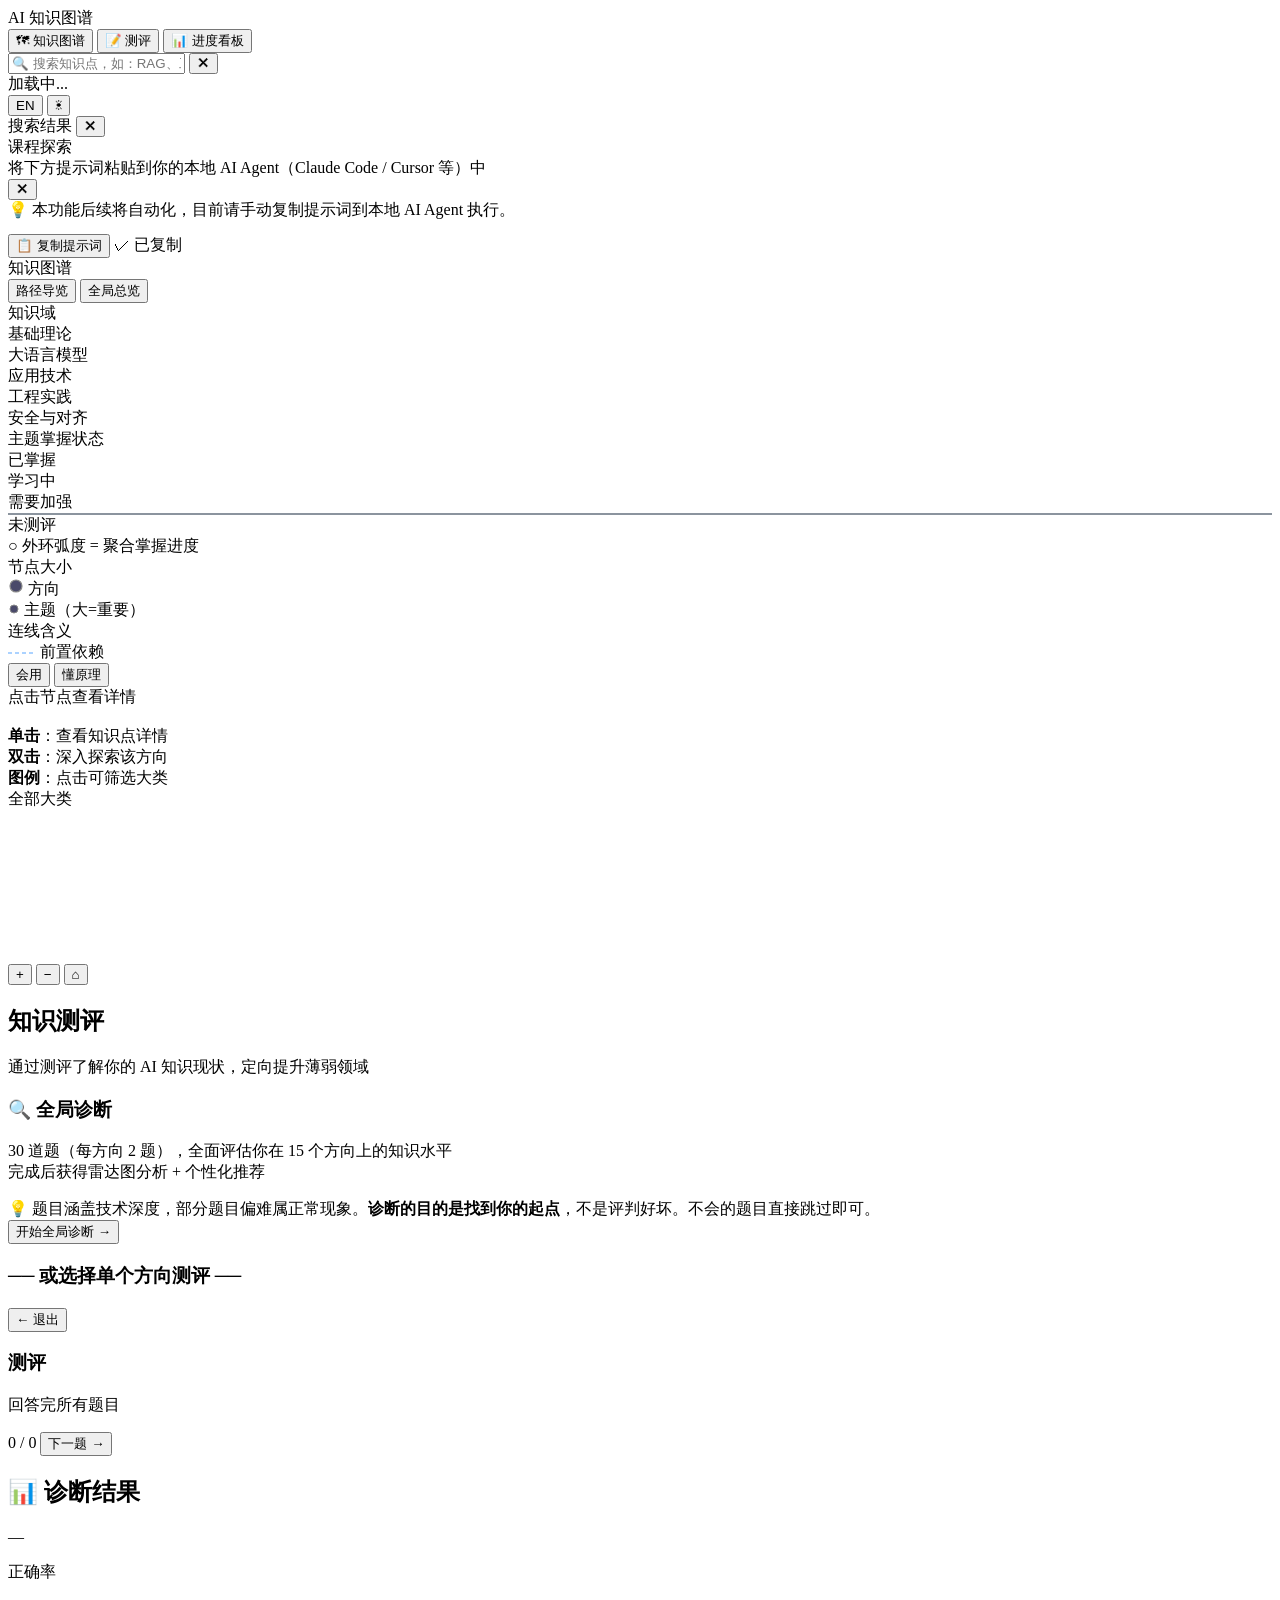
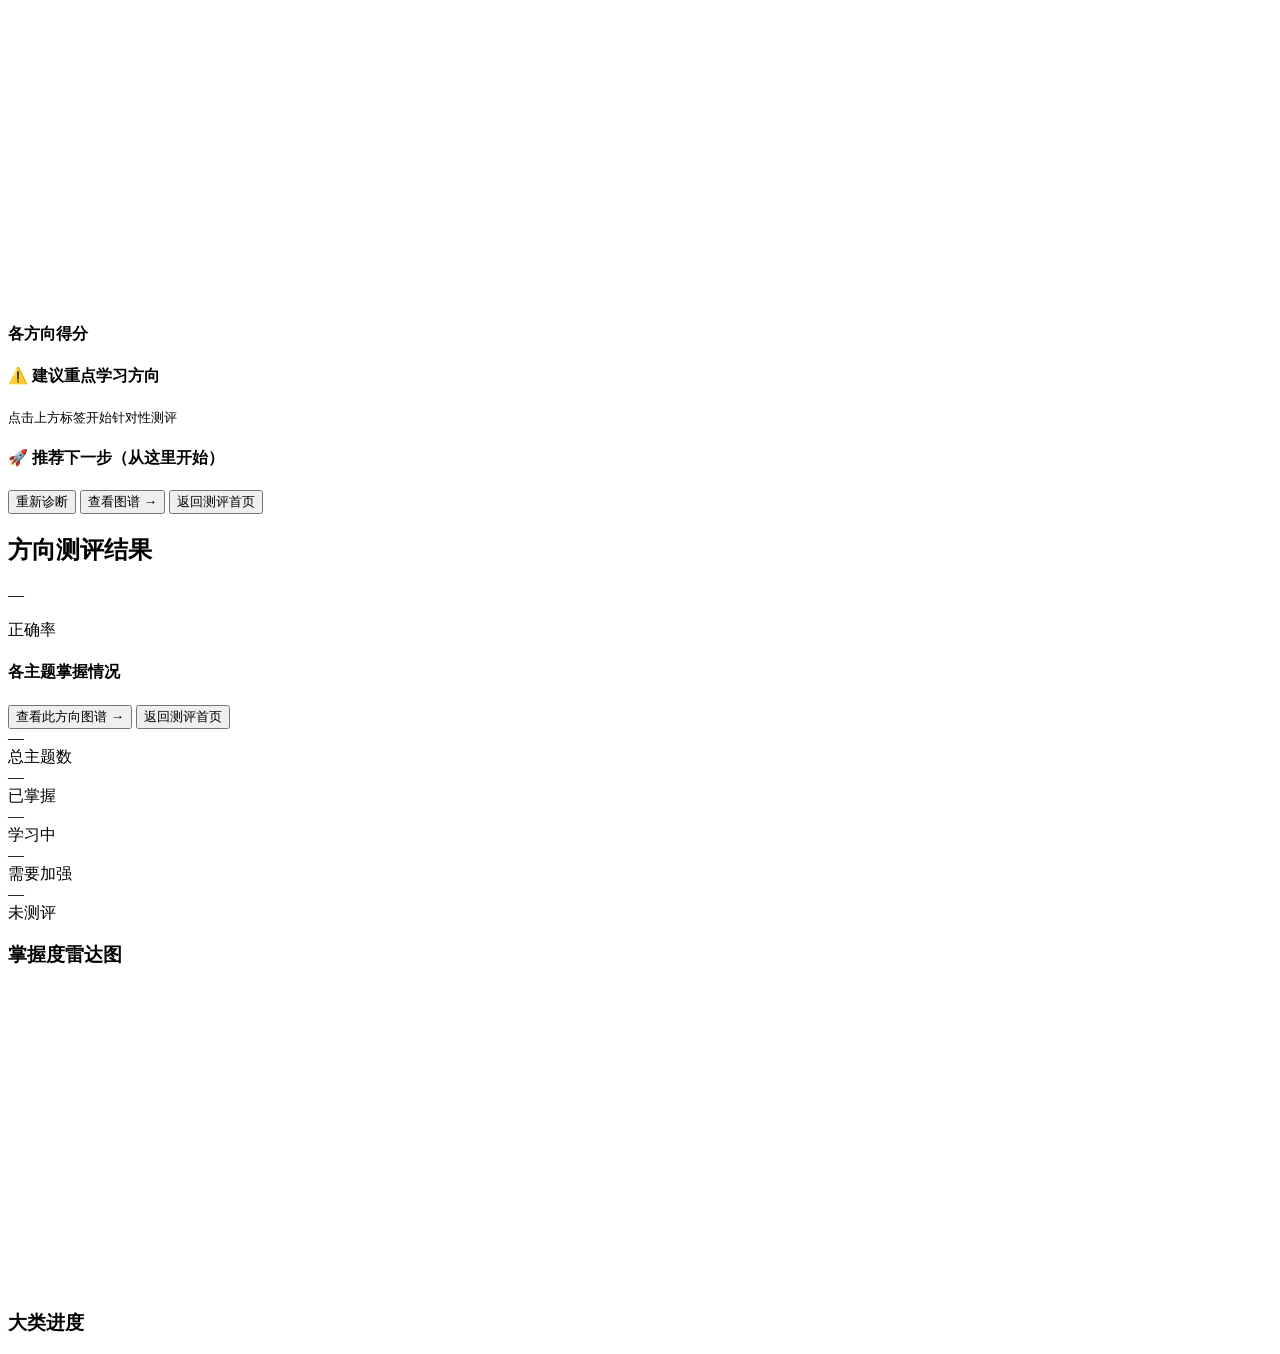
==== web/templates/index.html @ 5a5ce3f5 "UX精简：统一视图模式 + 节点路径面包屑 + 搜索快捷键 - 隐藏「领域浏览」顶级按钮：领域浏览通过双击节点或 Info 面板按钮进入 - 进入领域视图时显示「← 全局」返回按钮，与面包屑并排 - " ====
<!DOCTYPE html>
<html lang="zh-CN">
<head>
  <meta charset="UTF-8">
  <meta name="viewport" content="width=device-width, initial-scale=1.0">
  <title>AI 知识图谱</title>
  <link rel="stylesheet" href="/static/css/style.css">
  <script src="https://d3js.org/d3.v7.min.js"></script>
  <script src="/static/js/i18n.js"></script>
</head>
<body>

<!-- 顶部导航 -->
<div class="topbar">
  <div class="topbar-title">AI <span data-i18n="title">知识图谱</span></div>
  <div class="tabs">
    <button class="tab-btn active" data-tab="graph" data-i18n="tab.graph">🗺 知识图谱</button>
    <button class="tab-btn" data-tab="quiz" data-i18n="tab.quiz">📝 测评</button>
    <button class="tab-btn" data-tab="progress" data-i18n="tab.progress">📊 进度看板</button>
  </div>
  <div class="topbar-right">
    <div class="search-wrap" id="search-wrap">
      <input type="text" class="search-input" id="search-input"
             placeholder="🔍 搜索知识点，如：RAG、工程、fine-tuning…"
             data-i18n="search.placeholder"
             autocomplete="off" />
      <button class="search-clear" id="search-clear" title="清除">✕</button>
    </div>
    <div class="progress-badge" id="topbar-badge" data-i18n="badge.loading">加载中...</div>
    <button class="lang-toggle-btn" id="lang-toggle" title="Switch language / 切换语言" onclick="setLang(getLang() === 'zh' ? 'en' : 'zh')">EN</button>
    <button class="theme-toggle-btn" id="theme-toggle" title="切换日/夜模式">☀</button>
  </div>
</div>

<!-- 搜索结果面板 -->
<div class="search-overlay hidden" id="search-overlay" onclick="closeSearch()"></div>
<div class="search-results-panel hidden" id="search-results-panel">
  <div class="search-results-header">
    <span id="search-result-count">搜索结果</span>
    <button class="search-results-close" onclick="closeSearch()">✕</button>
  </div>
  <div class="search-results-body" id="search-results-body"></div>
</div>

<!-- 课程探索弹窗 -->
<div class="modal-overlay hidden" id="course-modal-overlay" onclick="closeCourseModal()"></div>
<div class="course-modal hidden" id="course-modal">
  <div class="course-modal-header">
    <div>
      <div class="course-modal-title" id="course-modal-title">课程探索</div>
      <div class="course-modal-subtitle" data-i18n="course.subtitle">将下方提示词粘贴到你的本地 AI Agent（Claude Code / Cursor 等）中</div>
    </div>
    <button class="search-results-close" onclick="closeCourseModal()">✕</button>
  </div>
  <div class="course-modal-body">
    <div class="course-modal-phase2-note" data-i18n="course.note">
      💡 本功能后续将自动化，目前请手动复制提示词到本地 AI Agent 执行。
    </div>
    <div class="course-prompt-box">
      <pre id="course-prompt-text"></pre>
    </div>
    <button class="btn-primary" id="btn-copy-prompt" data-i18n="btn.copy" onclick="copyPrompt()">📋 复制提示词</button>
    <span class="copy-success hidden" id="copy-success" data-i18n="copy.success">✓ 已复制</span>
  </div>
</div>


<!-- 主内容 -->
<div class="main">

  <!-- Tab 1: 知识图谱 -->
  <div class="tab-panel active" id="panel-graph">
    <div class="graph-sidebar">
      <div class="sidebar-header">
        <span data-i18n="sidebar.title">知识图谱</span>
        <div class="layer-indicator">
          <div class="layer-dot active" id="ld-1" title="大类"></div>
          <div class="layer-dot" id="ld-2" title="方向"></div>
          <div class="layer-dot" id="ld-3" title="主题"></div>
        </div>
      </div>
      <div class="view-toggle-bar">
        <button class="view-toggle-btn active" id="btn-path-view" data-i18n="view.path" onclick="setGraphView('path')">路径导览</button>
        <button class="view-toggle-btn" id="btn-global-view" data-i18n="view.global" onclick="setGraphView('global')">全局总览</button>
        <!-- 领域浏览：通过双击节点或"查看主题图"按钮进入，不作为顶级导航入口 -->
        <button class="view-toggle-btn" id="btn-domain-view" data-i18n="view.domain" onclick="setGraphView('domain')" style="display:none">领域浏览</button>
      </div>
      <div class="graph-legend">
        <div class="legend-group-title" data-i18n="legend.domains">知识域</div>
        <div class="legend-item" data-area="foundations" onclick="filterByArea('foundations')"><div class="legend-dot" style="background:#58A6FF"></div><span data-i18n="area.foundation">基础理论</span></div>
        <div class="legend-item" data-area="llm" onclick="filterByArea('llm')"><div class="legend-dot" style="background:#F85149"></div><span data-i18n="area.llm">大语言模型</span></div>
        <div class="legend-item" data-area="application" onclick="filterByArea('application')"><div class="legend-dot" style="background:#BC8CFF"></div><span data-i18n="area.application">应用技术</span></div>
        <div class="legend-item" data-area="engineering" onclick="filterByArea('engineering')"><div class="legend-dot" style="background:#4AC143"></div><span data-i18n="area.engineering">工程实践</span></div>
        <div class="legend-item" data-area="safety" onclick="filterByArea('safety')"><div class="legend-dot" style="background:#8B949E"></div><span data-i18n="area.safety">安全与对齐</span></div>
        <div class="legend-sep"></div>
        <div class="legend-group-title" data-i18n="legend.status">主题掌握状态</div>
        <div class="legend-item"><div class="legend-dot" style="background:#3fb950"></div><span data-i18n="status.mastered">已掌握</span></div>
        <div class="legend-item"><div class="legend-dot" style="background:#d29922"></div><span data-i18n="status.learning">学习中</span></div>
        <div class="legend-item"><div class="legend-dot" style="background:#f85149"></div><span data-i18n="status.needs_work">需要加强</span></div>
        <div class="legend-item"><div class="legend-dot" style="background:#4A4A6A;border:1px solid #8B949E"></div><span data-i18n="status.unknown">未测评</span></div>
        <div class="legend-ring-note" data-i18n="legend.ring">○ 外环弧度 = 聚合掌握进度</div>
        <div class="legend-sep"></div>
        <div class="legend-group-title" data-i18n="legend.size">节点大小</div>
        <div class="legend-node-sizes">
          <div class="legend-size-item">
            <svg width="16" height="16"><circle cx="8" cy="8" r="6" fill="#4A4A6A" stroke="#888" stroke-width="1.2"/></svg>
            <span data-i18n="legend.size.dir">方向</span>
          </div>
          <div class="legend-size-item">
            <svg width="12" height="12"><circle cx="6" cy="6" r="4" fill="#4A4A6A" stroke="#888" stroke-width="1"/></svg>
            <span data-i18n="legend.size.topic">主题（大=重要）</span>
          </div>
        </div>
        <div class="legend-sep"></div>
        <div class="legend-group-title" data-i18n="legend.lines">连线含义</div>
        <div class="legend-line-item">
          <svg width="28" height="8"><line x1="0" y1="4" x2="28" y2="4" stroke="#58A6FF" stroke-width="1.2" stroke-dasharray="4,3"/></svg>
          <span data-i18n="legend.line.prereq">前置依赖</span>
        </div>
      </div>

      <!-- 路径导览面板 -->
      <div class="path-panel hidden" id="path-panel">
        <div class="path-intent-bar">
          <button class="path-intent-btn active" id="btn-apply-path" onclick="setActivePath('apply')" data-i18n="path.apply">会用</button>
          <button class="path-intent-btn" id="btn-understand-path" onclick="setActivePath('understand')" data-i18n="path.understand">懂原理</button>
        </div>
        <div class="path-meta" id="path-meta"></div>
        <div class="path-steps" id="path-steps"></div>
        <div class="path-node-detail" id="path-node-detail"></div>
      </div>

      <div class="node-info-panel" id="node-info-panel">
        <div class="node-info-empty" id="node-info-empty-msg">点击节点查看详情<br><br><strong>单击</strong>：查看知识点详情<br><strong>双击</strong>：深入探索该方向<br><strong>图例</strong>：点击可筛选大类</div>
      </div>
    </div>
    <div class="graph-canvas-wrap">
      <div class="graph-breadcrumb" id="graph-breadcrumb">
        <button class="crumb-back-global" id="crumb-back-global" onclick="setGraphView('global')" style="display:none" title="返回全局总览">← 全局</button>
        <span class="crumb" id="crumb-root" onclick="resetToAreas()">全部大类</span>
      </div>
      <svg id="graph-svg"></svg>
      <div class="graph-controls">
        <button class="ctrl-btn" onclick="zoomIn()" title="放大">+</button>
        <button class="ctrl-btn" onclick="zoomOut()" title="缩小">−</button>
        <button class="ctrl-btn" onclick="resetZoom()" title="复位">⌂</button>
      </div>
    </div>
  </div>

  <!-- Tab 2: 测评 -->
  <div class="tab-panel" id="panel-quiz">

    <!-- 测评首页 -->
    <div id="quiz-home-view">
      <div class="quiz-home">
        <div class="quiz-home-header">
          <h2 data-i18n="quiz.title">知识测评</h2>
          <p data-i18n="quiz.subtitle">通过测评了解你的 AI 知识现状，定向提升薄弱领域</p>
        </div>

        <!-- 全局诊断 -->
        <div class="diagnostic-card">
          <h3 data-i18n="quiz.diagnostic.title">🔍 全局诊断</h3>
          <p data-i18n="quiz.diagnostic.desc">30 道题（每方向 2 题），全面评估你在 15 个方向上的知识水平<br>完成后获得雷达图分析 + 个性化推荐</p>
          <div class="diagnostic-notice">
            <span class="diagnostic-notice-icon">💡</span>
            题目涵盖技术深度，部分题目偏难属正常现象。<strong>诊断的目的是找到你的起点</strong>，不是评判好坏。不会的题目直接跳过即可。
          </div>
          <button class="btn-primary" id="btn-start-diagnostic" data-i18n="btn.start_diagnostic">开始全局诊断 →</button>
        </div>

        <!-- 方向单独测评 -->
        <div class="directions-section">
          <h3 data-i18n="quiz.or_choose">── 或选择单个方向测评 ──</h3>
          <div class="directions-grid" id="directions-grid">
            <!-- 动态渲染 -->
          </div>
        </div>
      </div>
    </div>

    <!-- 测评进行中 -->
    <div id="quiz-flow-view" class="hidden">
      <div class="quiz-flow">
        <div class="quiz-flow-header">
          <div>
            <button class="btn-secondary" id="btn-quit-quiz">← 退出</button>
          </div>
          <div class="quiz-flow-title">
            <h3 id="quiz-flow-title">测评</h3>
            <p id="quiz-flow-subtitle">回答完所有题目</p>
          </div>
        </div>
        <div class="quiz-progress-bar">
          <div class="quiz-progress-fill" id="quiz-progress-fill" style="width:0%"></div>
        </div>
        <div class="quiz-direction-label" id="quiz-direction-label"></div>
        <div id="quiz-question-area">
          <!-- 动态渲染 -->
        </div>
        <div class="quiz-nav">
          <span class="quiz-counter" id="quiz-counter">0 / 0</span>
          <button class="btn-primary" id="btn-next-question">下一题 →</button>
        </div>
      </div>
    </div>

    <!-- 诊断结果 -->
    <div id="quiz-result-view" class="hidden">
      <div class="result-panel">
        <div class="result-header">
          <h2 data-i18n="result.title">📊 诊断结果</h2>
          <div class="result-score-big" id="result-score-big">—</div>
          <p id="result-score-label" data-i18n="result.accuracy">正确率</p>
        </div>

        <div class="result-layout">
          <div class="radar-container">
            <svg id="radar-svg" width="300" height="300"></svg>
          </div>
          <div class="scores-container">
            <h4 data-i18n="result.direction_scores">各方向得分</h4>
            <div id="direction-scores-list"></div>
          </div>
        </div>

        <div class="weak-section" id="weak-section">
          <h4 data-i18n="result.weak_title">⚠️ 建议重点学习方向</h4>
          <div class="weak-tags" id="weak-tags"></div>
          <p style="font-size:13px;color:var(--text-muted)" data-i18n="result.weak_hint">点击上方标签开始针对性测评</p>
        </div>

        <div class="next-steps-section" id="next-steps-section">
          <h4 data-i18n="result.next_title">🚀 推荐下一步（从这里开始）</h4>
          <div class="next-steps-list" id="next-steps-list"></div>
        </div>

        <div class="result-actions">
          <button class="btn-secondary" id="btn-redo-diagnostic" data-i18n="btn.redo">重新诊断</button>
          <button class="btn-secondary" id="btn-view-graph-from-diagnostic" data-i18n="btn.view_graph">查看图谱 →</button>
          <button class="btn-primary" id="btn-back-to-quiz-home" data-i18n="btn.back_home">返回测评首页</button>
        </div>
      </div>
    </div>

    <!-- 方向测评结果 -->
    <div id="direction-result-view" class="hidden">
      <div class="result-panel">
        <div class="result-header">
          <h2 id="dir-result-title">方向测评结果</h2>
          <div class="result-score-big" id="dir-result-score">—</div>
          <p id="dir-result-label">正确率</p>
        </div>

        <div class="scores-container" style="margin-bottom:16px;max-height:none;">
          <h4 data-i18n="dir_result.topics">各主题掌握情况</h4>
          <div id="dir-topic-results"></div>
        </div>

        <div class="result-actions">
          <button class="btn-secondary" id="btn-view-direction-graph" data-i18n="btn.view_dir_graph">查看此方向图谱 →</button>
          <button class="btn-primary" id="btn-back-to-quiz-home-2" data-i18n="btn.back_home">返回测评首页</button>
        </div>
      </div>
    </div>

  </div>

  <!-- Tab 3: 进度看板 -->
  <div class="tab-panel" id="panel-progress">
    <div class="progress-page">
      <div class="progress-summary" id="progress-summary">
        <div class="stat-card stat-total"><div class="stat-value" id="stat-total">—</div><div class="stat-label" data-i18n="stat.total">总主题数</div></div>
        <div class="stat-card stat-mastered"><div class="stat-value" id="stat-mastered">—</div><div class="stat-label" data-i18n="stat.mastered">已掌握</div></div>
        <div class="stat-card stat-learning"><div class="stat-value" id="stat-learning">—</div><div class="stat-label" data-i18n="stat.learning">学习中</div></div>
        <div class="stat-card stat-needs-work"><div class="stat-value" id="stat-needs-work">—</div><div class="stat-label" data-i18n="stat.needs_work">需要加强</div></div>
        <div class="stat-card stat-unknown"><div class="stat-value" id="stat-unknown">—</div><div class="stat-label" data-i18n="stat.unknown">未测评</div></div>
      </div>

      <div class="progress-layout">
        <div class="progress-radar-box">
          <h3 data-i18n="progress.radar_title">掌握度雷达图</h3>
          <svg id="progress-radar-svg" width="340" height="300"></svg>
        </div>
        <div class="progress-areas-box">
          <h3 data-i18n="progress.areas_title">大类进度</h3>
          <div id="area-progress-list"></div>
        </div>
      </div>
    </div>
  </div>

</div>

<script src="/static/js/app.js"></script>
</body>
</html>
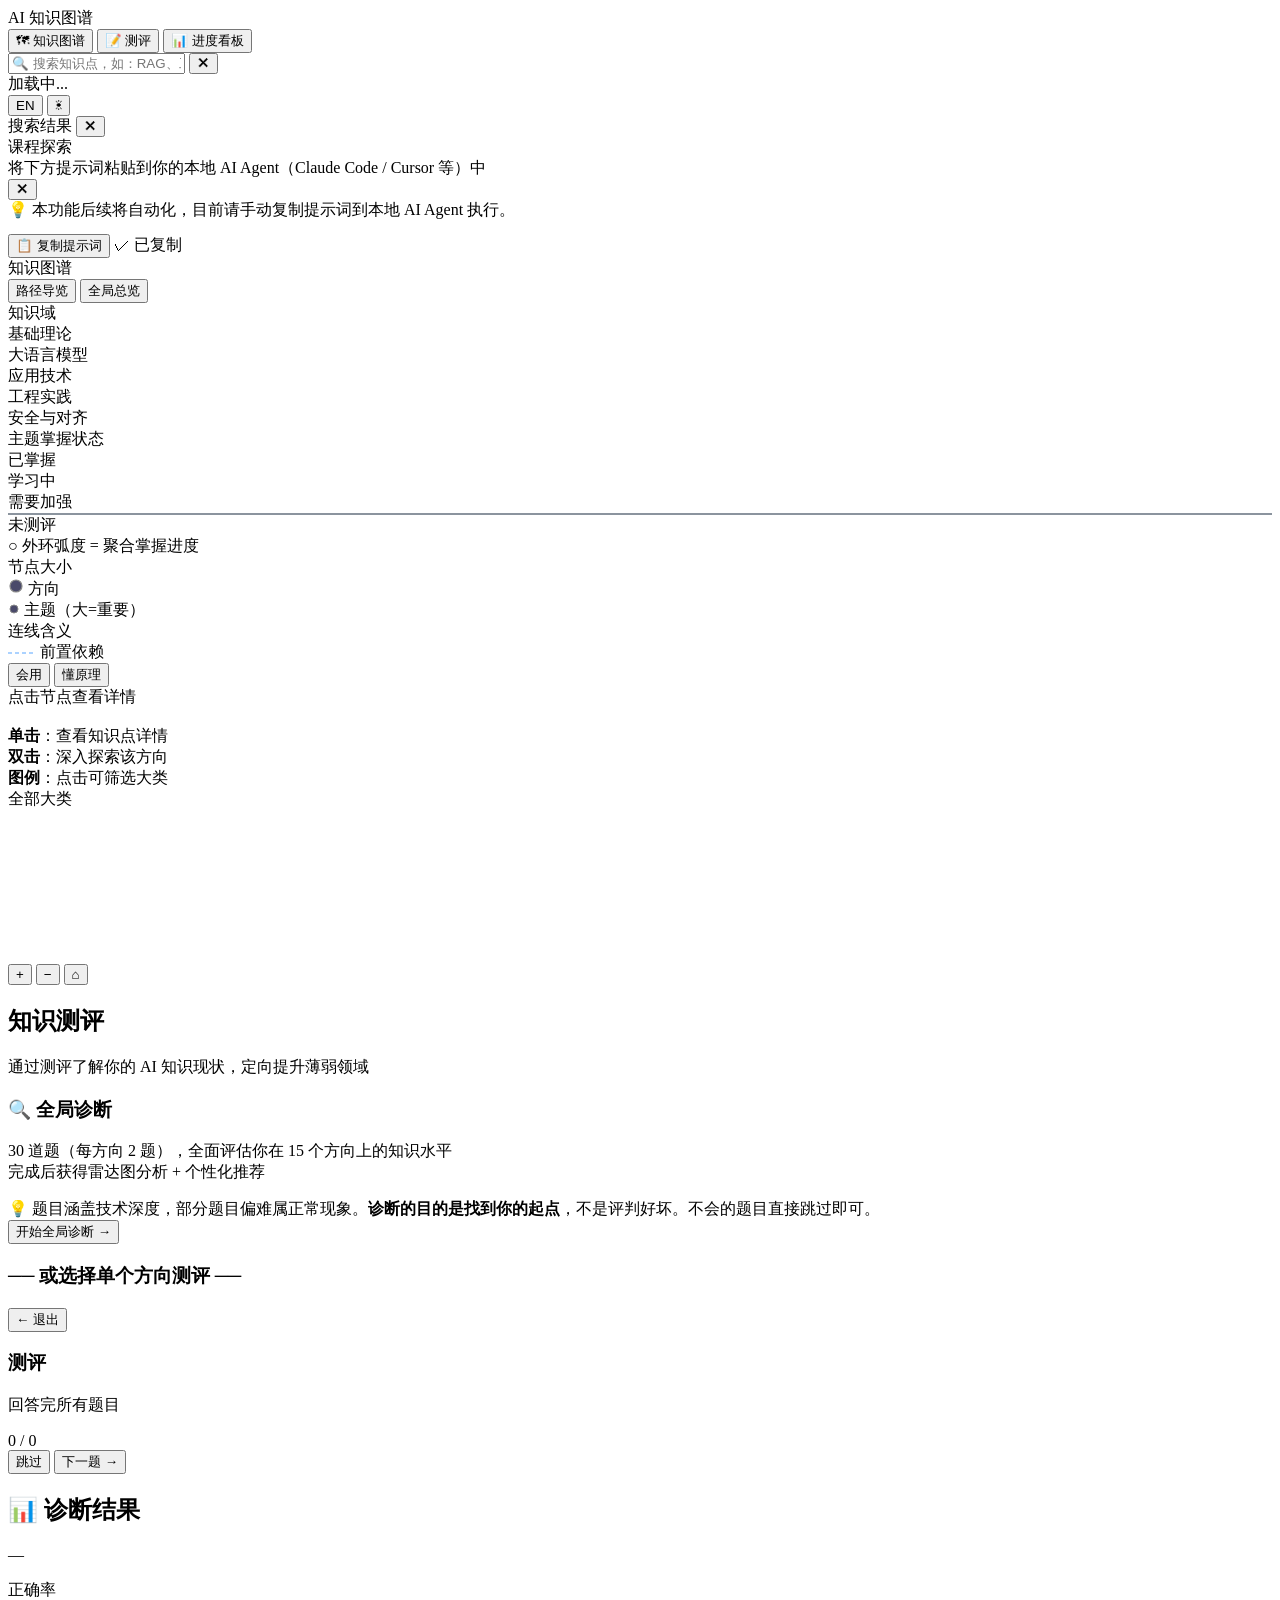
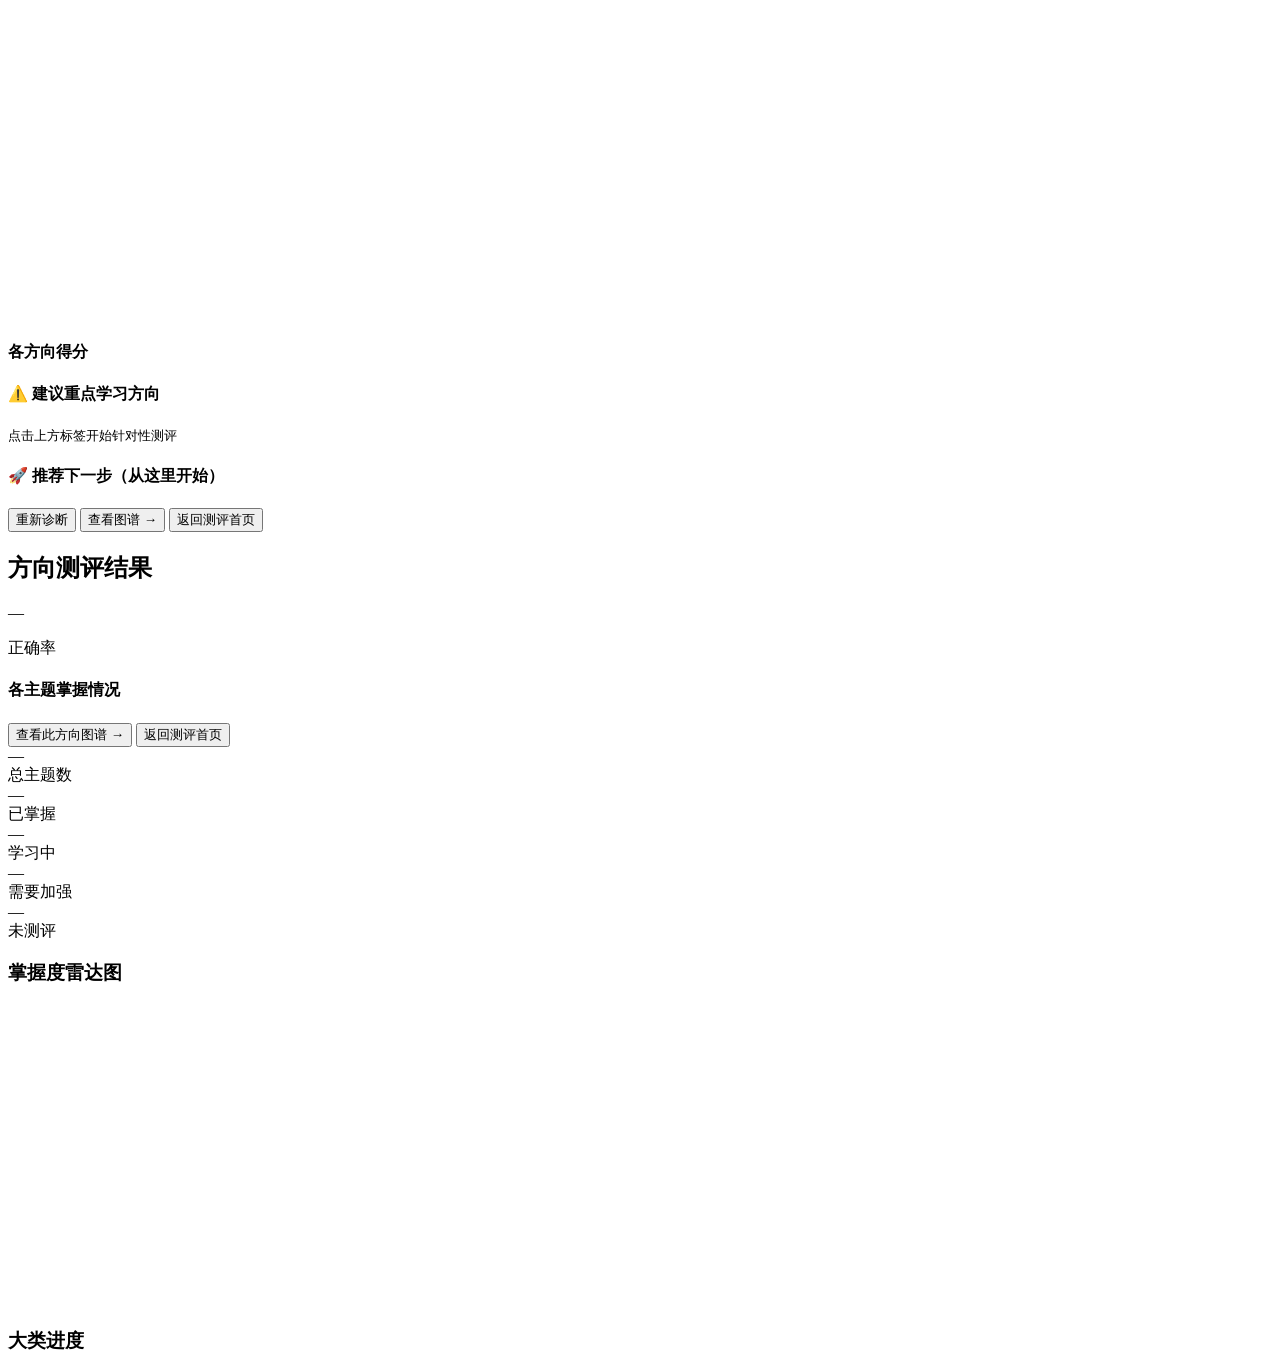
==== commit aff6c7cf: "P0修复：默认视图改为全局总览 + 测评跳过按钮 + 题量动态显示 1. 默认入口改为全局总览（移除 setGraphView('path') 初始化调用），    侧栏路径导览变为可选入口；同步修复" ====
--- a/web/templates/index.html
+++ b/web/templates/index.html
@@ -80,8 +80,8 @@
         </div>
       </div>
       <div class="view-toggle-bar">
-        <button class="view-toggle-btn active" id="btn-path-view" data-i18n="view.path" onclick="setGraphView('path')">路径导览</button>
-        <button class="view-toggle-btn" id="btn-global-view" data-i18n="view.global" onclick="setGraphView('global')">全局总览</button>
+        <button class="view-toggle-btn" id="btn-path-view" data-i18n="view.path" onclick="setGraphView('path')">路径导览</button>
+        <button class="view-toggle-btn active" id="btn-global-view" data-i18n="view.global" onclick="setGraphView('global')">全局总览</button>
         <!-- 领域浏览：通过双击节点或"查看主题图"按钮进入，不作为顶级导航入口 -->
         <button class="view-toggle-btn" id="btn-domain-view" data-i18n="view.domain" onclick="setGraphView('domain')" style="display:none">领域浏览</button>
       </div>
@@ -117,6 +117,8 @@
           <svg width="28" height="8"><line x1="0" y1="4" x2="28" y2="4" stroke="#58A6FF" stroke-width="1.2" stroke-dasharray="4,3"/></svg>
           <span data-i18n="legend.line.prereq">前置依赖</span>
         </div>
+        <!-- Tag filter indicator — shown when a tag is active -->
+        <div id="tag-filter-indicator" style="display:none;margin-top:8px;cursor:pointer;font-size:11px;background:rgba(88,166,255,.12);border:1px solid rgba(88,166,255,.3);border-radius:12px;padding:3px 8px;color:var(--accent);text-align:center" onclick="filterByTag(null)"></div>
       </div>
 
       <!-- 路径导览面板 -->
@@ -201,7 +203,10 @@
         </div>
         <div class="quiz-nav">
           <span class="quiz-counter" id="quiz-counter">0 / 0</span>
-          <button class="btn-primary" id="btn-next-question">下一题 →</button>
+          <div class="quiz-nav-btns">
+            <button class="btn-secondary btn-skip-question" id="btn-skip-question">跳过</button>
+            <button class="btn-primary" id="btn-next-question">下一题 →</button>
+          </div>
         </div>
       </div>
     </div>
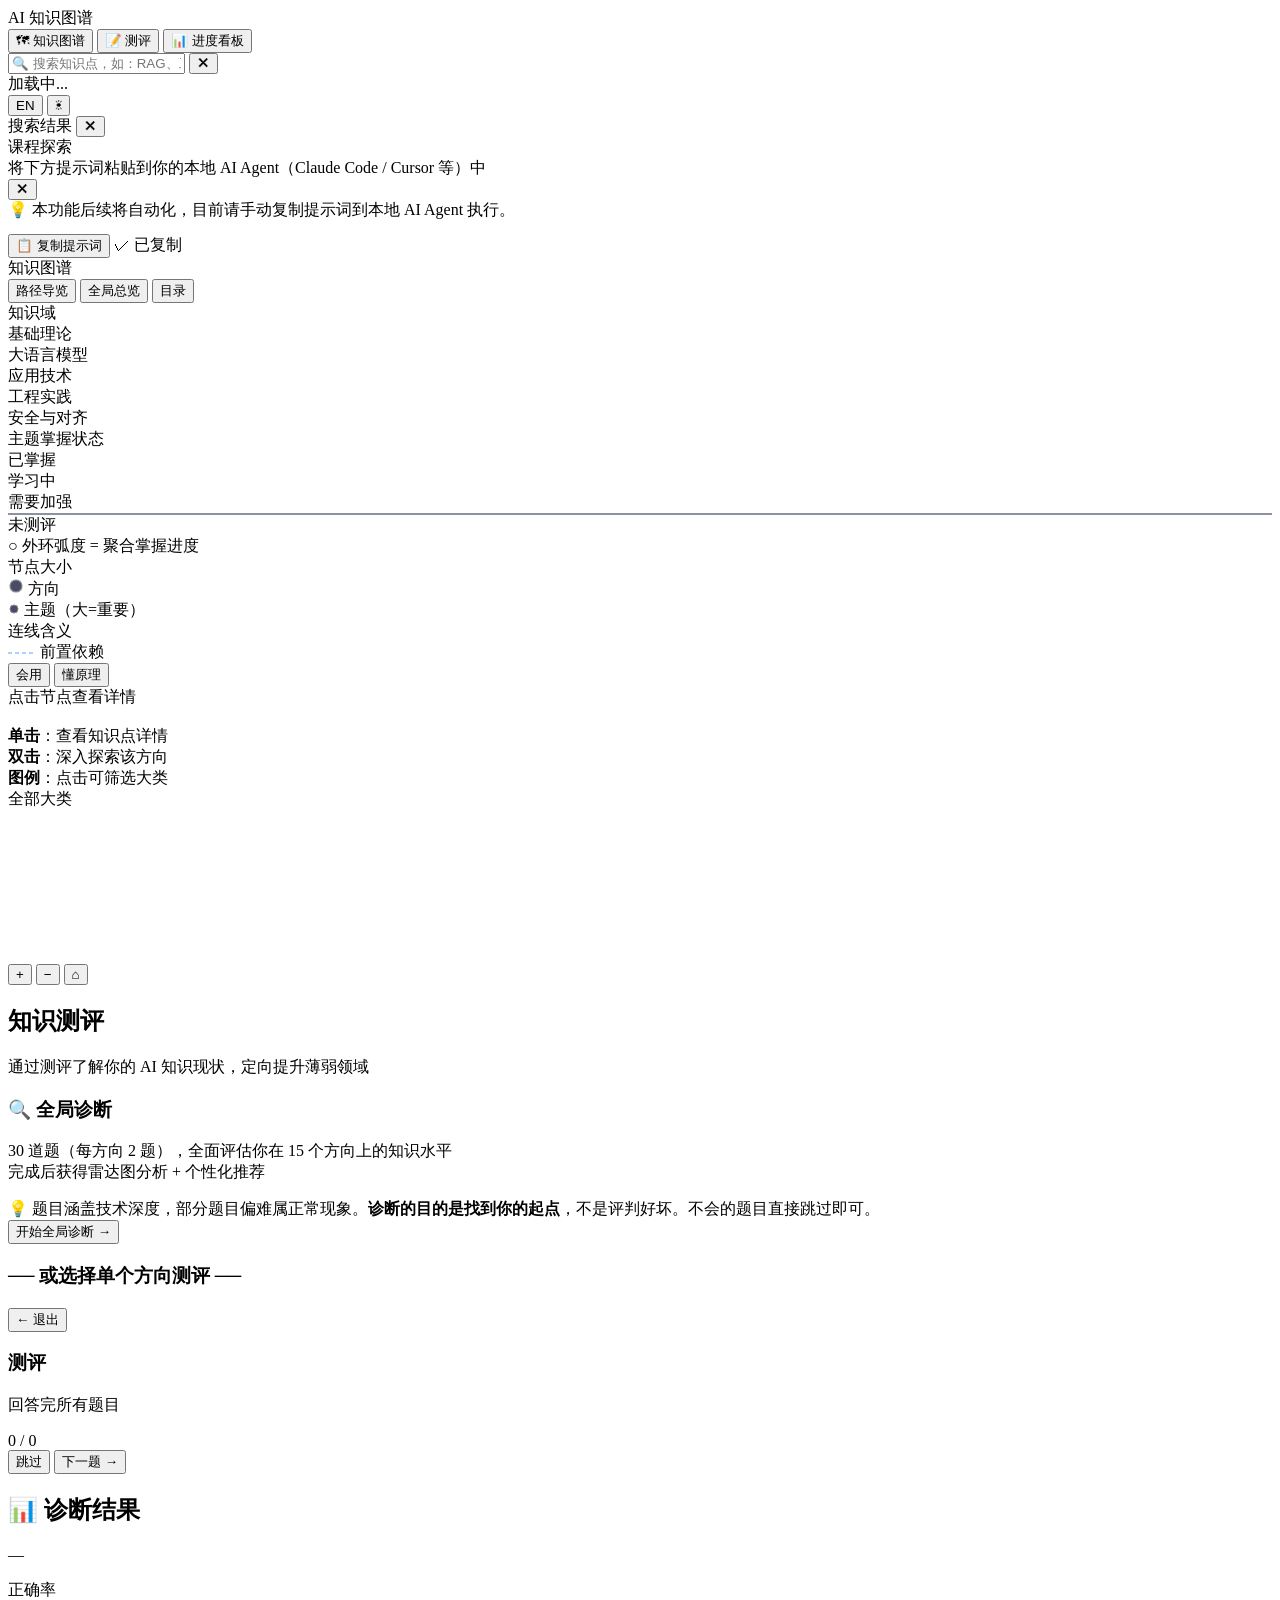
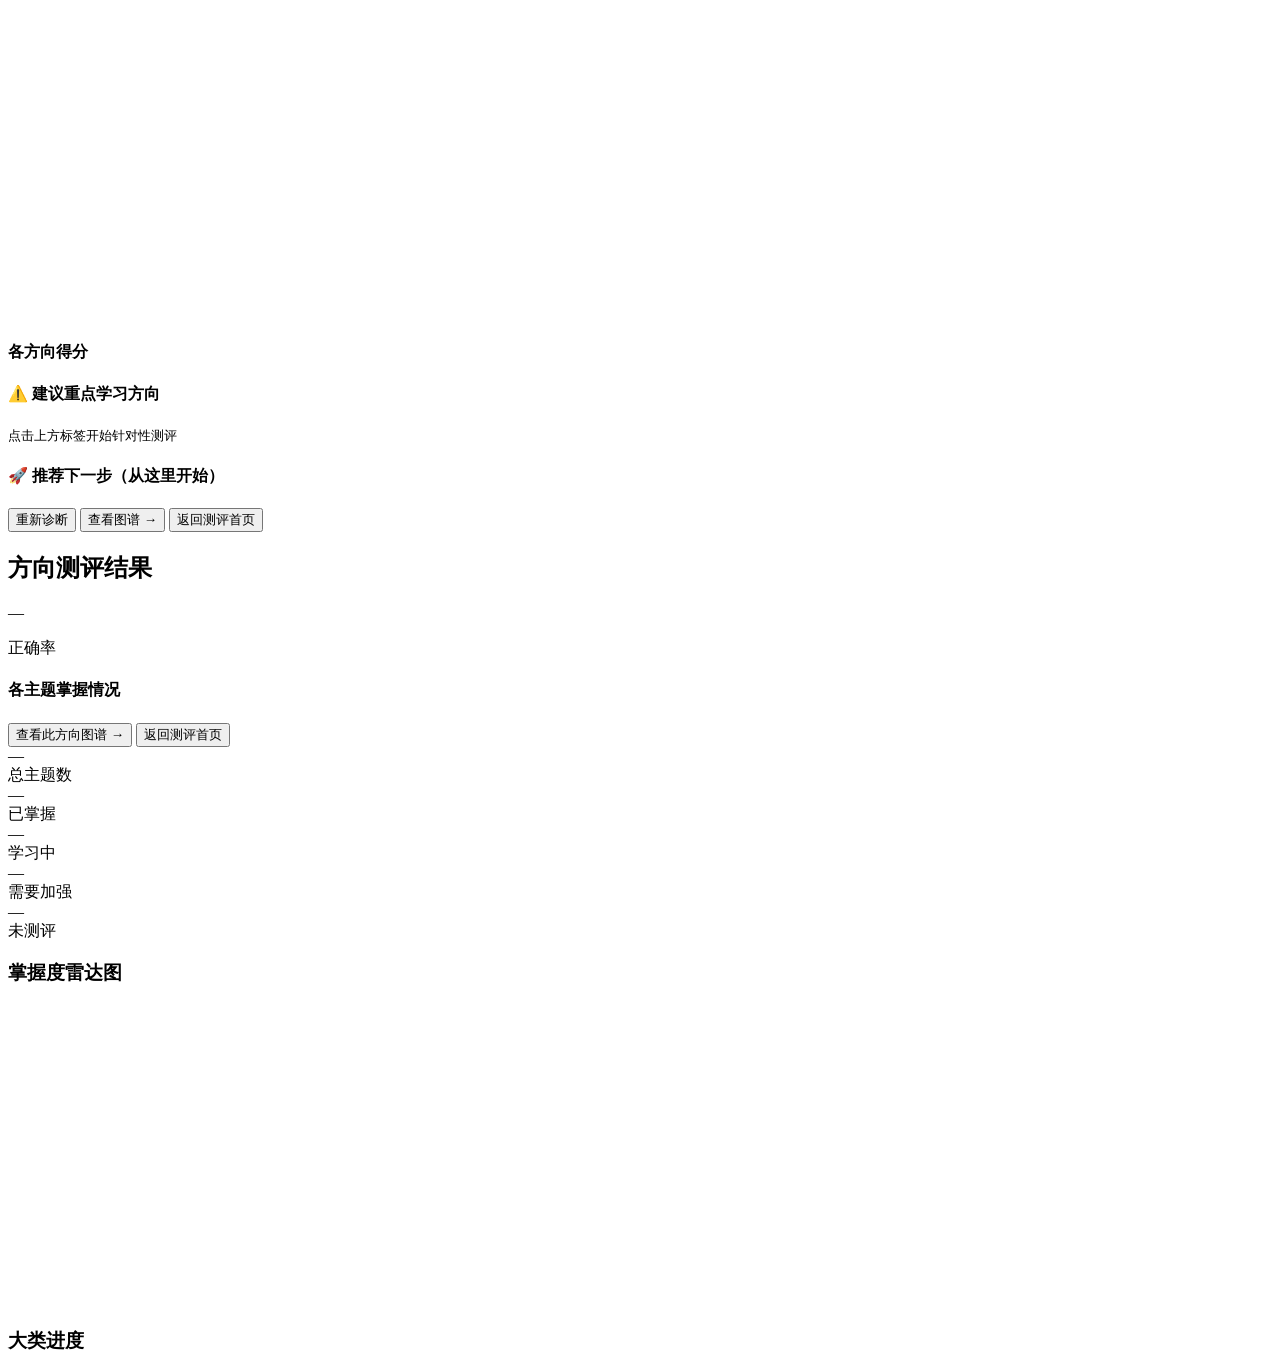
==== commit b0f2b4db: "FE-06: 新增目录浏览视图（树形 Area→Direction→Topic） - 在侧栏增加"目录"切换按钮，激活后显示可折叠的层级目录树 - 树形结构：大类 → 方向（显示已掌握/总数） → 主" ====
--- a/web/templates/index.html
+++ b/web/templates/index.html
@@ -82,6 +82,7 @@
       <div class="view-toggle-bar">
         <button class="view-toggle-btn" id="btn-path-view" data-i18n="view.path" onclick="setGraphView('path')">路径导览</button>
         <button class="view-toggle-btn active" id="btn-global-view" data-i18n="view.global" onclick="setGraphView('global')">全局总览</button>
+        <button class="view-toggle-btn" id="btn-dir-view" data-i18n="view.dir" onclick="setGraphView('dir')">目录</button>
         <!-- 领域浏览：通过双击节点或"查看主题图"按钮进入，不作为顶级导航入口 -->
         <button class="view-toggle-btn" id="btn-domain-view" data-i18n="view.domain" onclick="setGraphView('domain')" style="display:none">领域浏览</button>
       </div>
@@ -121,6 +122,11 @@
         <div id="tag-filter-indicator" style="display:none;margin-top:8px;cursor:pointer;font-size:11px;background:rgba(88,166,255,.12);border:1px solid rgba(88,166,255,.3);border-radius:12px;padding:3px 8px;color:var(--accent);text-align:center" onclick="filterByTag(null)"></div>
       </div>
 
+      <!-- 目录浏览面板 -->
+      <div class="dir-panel hidden" id="dir-panel">
+        <div class="dir-tree" id="dir-tree"></div>
+      </div>
+
       <!-- 路径导览面板 -->
       <div class="path-panel hidden" id="path-panel">
         <div class="path-intent-bar">
@@ -283,6 +289,11 @@
         <div class="stat-card stat-unknown"><div class="stat-value" id="stat-unknown">—</div><div class="stat-label" data-i18n="stat.unknown">未测评</div></div>
       </div>
 
+      <div class="progress-next-steps" id="progress-next-steps" style="display:none">
+        <h3 data-i18n="progress.next_title">🚀 下一步推荐</h3>
+        <div class="next-steps-chips" id="progress-next-chips"></div>
+      </div>
+
       <div class="progress-layout">
         <div class="progress-radar-box">
           <h3 data-i18n="progress.radar_title">掌握度雷达图</h3>
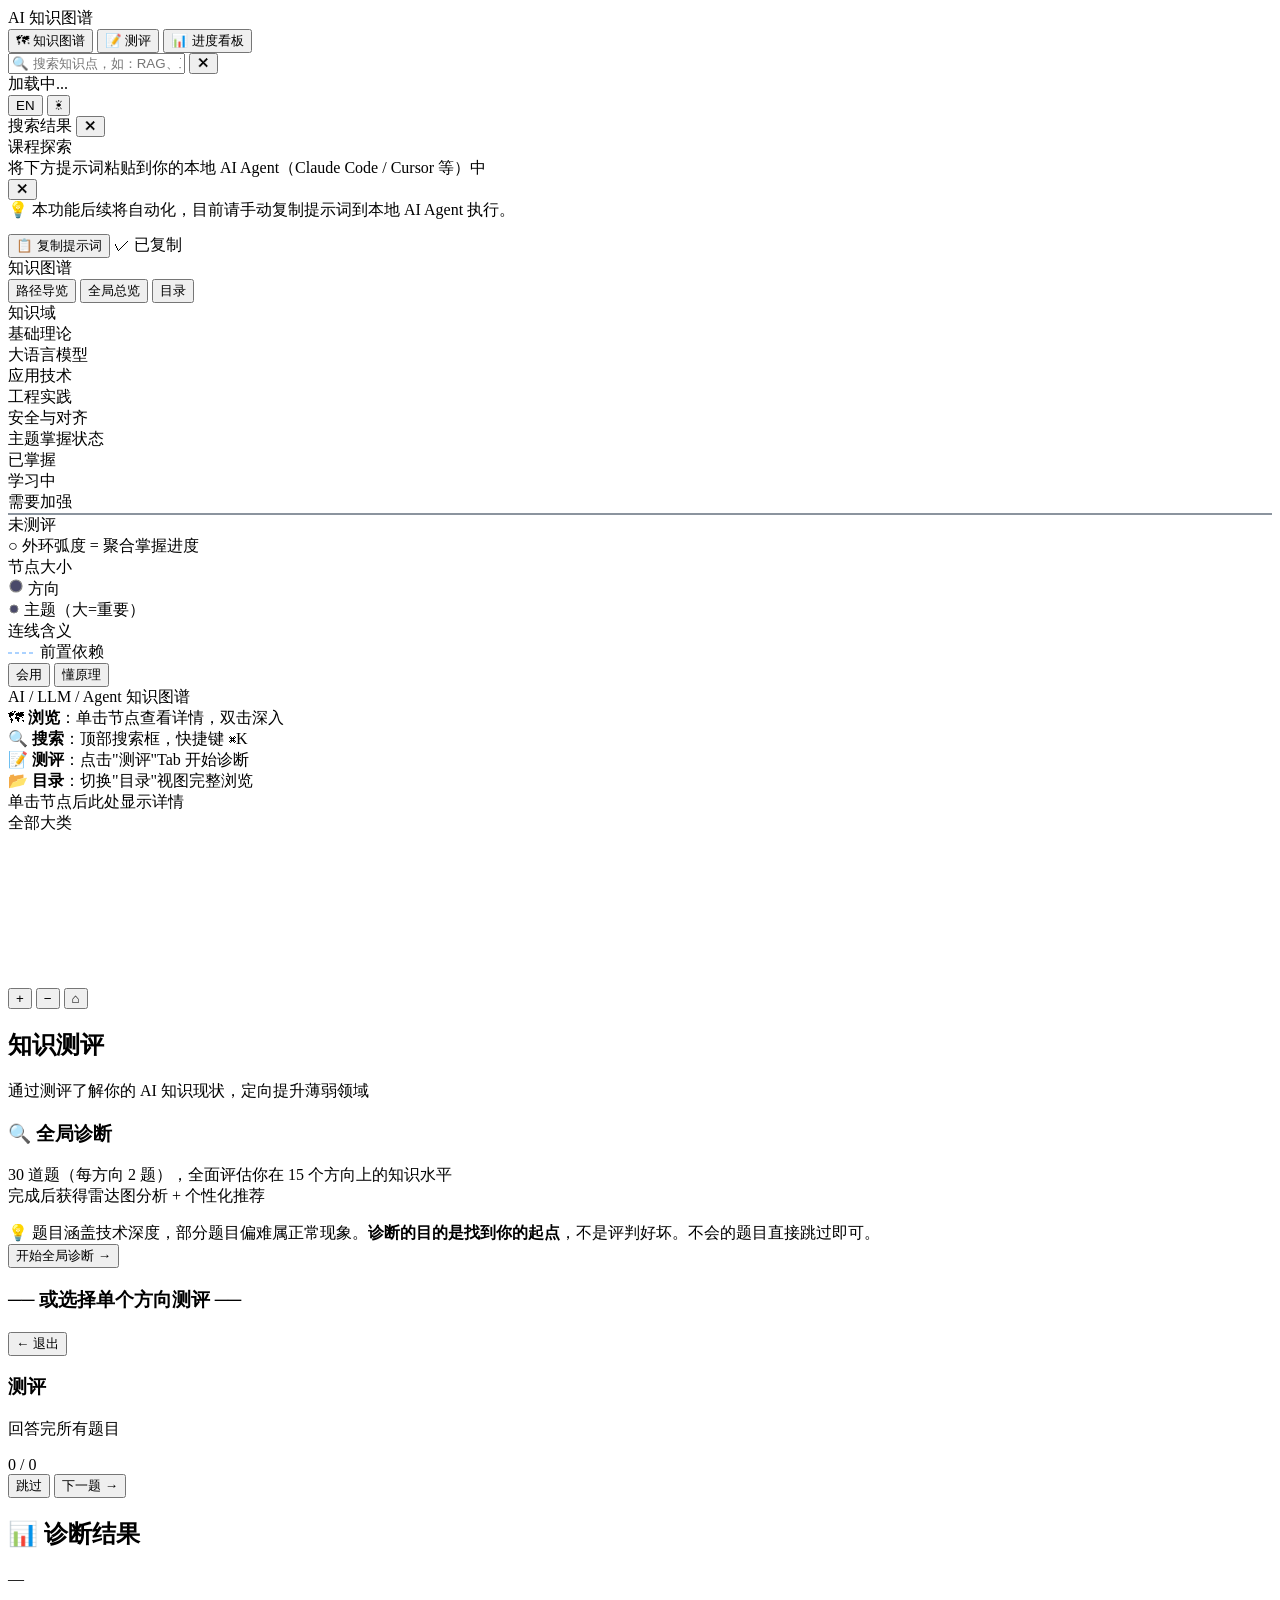
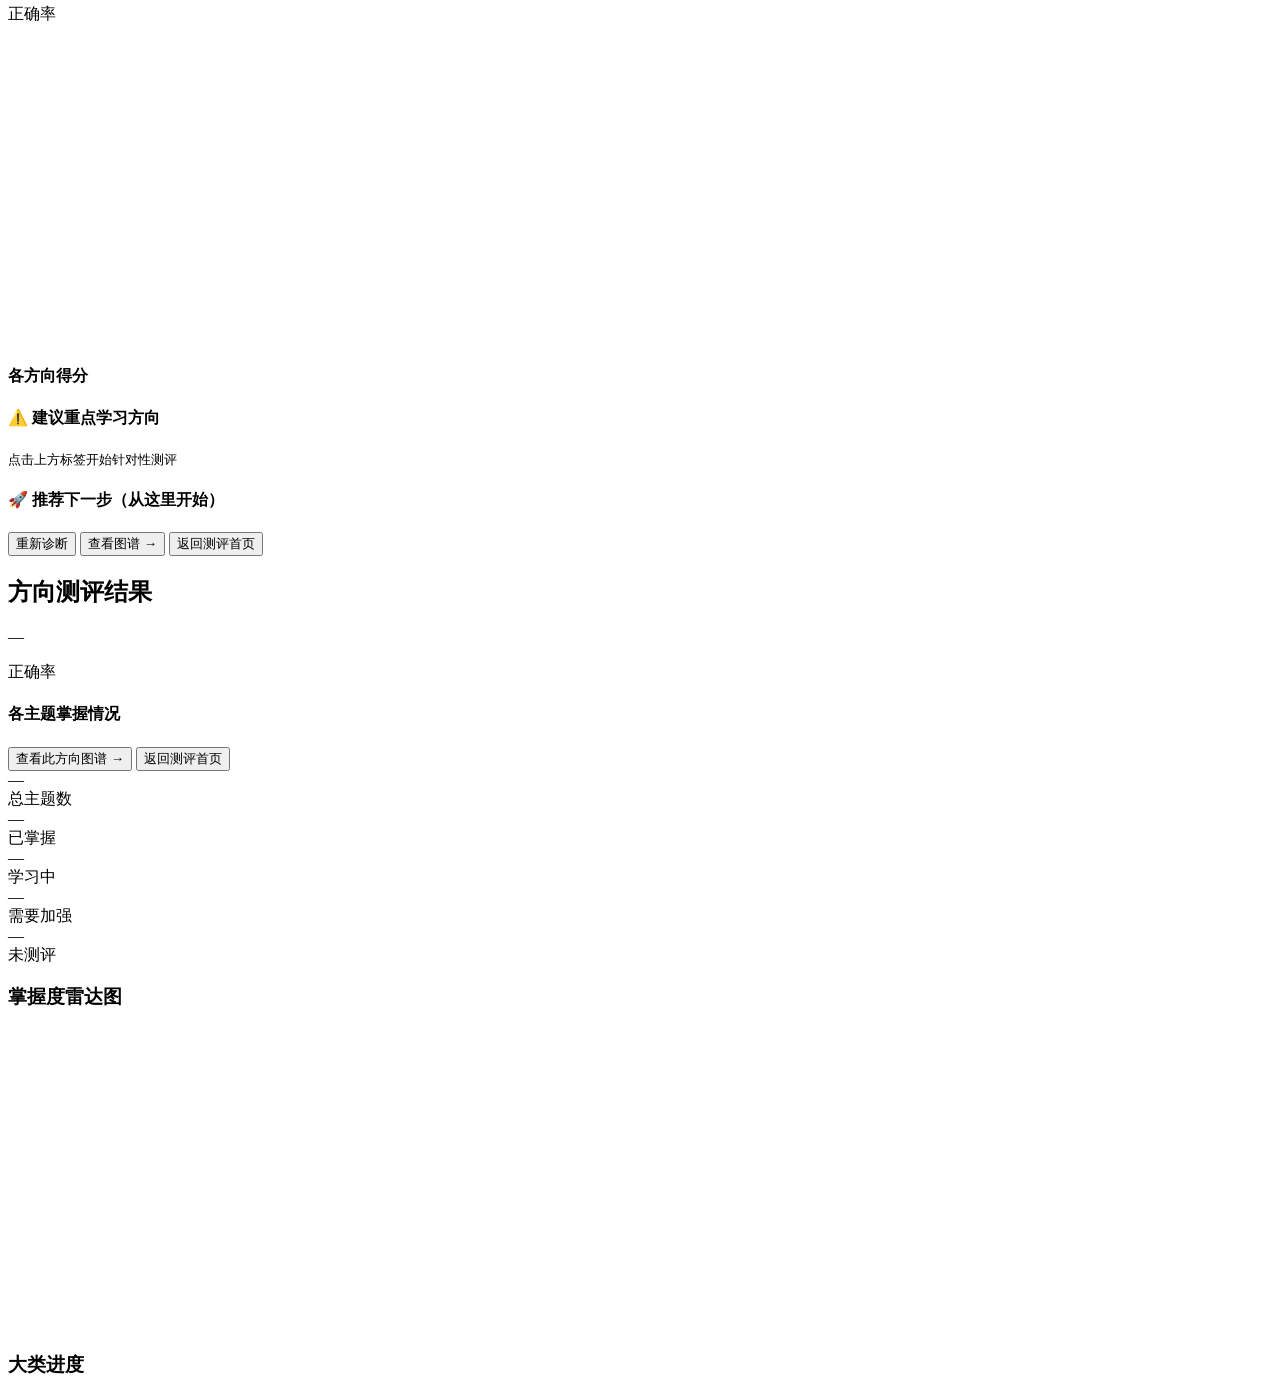
==== commit 9f17e31d: "FE-03: 图谱侧栏空状态增加四条路径引导 用户首次进入图谱侧栏时，明确展示四种使用方式： 浏览（单击/双击节点）、搜索（⌘K）、测评（Quiz Tab）、目录视图 解决用户进入后不知道能做什么的问" ====
--- a/web/templates/index.html
+++ b/web/templates/index.html
@@ -139,7 +139,16 @@
       </div>
 
       <div class="node-info-panel" id="node-info-panel">
-        <div class="node-info-empty" id="node-info-empty-msg">点击节点查看详情<br><br><strong>单击</strong>：查看知识点详情<br><strong>双击</strong>：深入探索该方向<br><strong>图例</strong>：点击可筛选大类</div>
+        <div class="node-info-empty" id="node-info-empty-msg">
+          <div class="onboard-title">AI / LLM / Agent 知识图谱</div>
+          <div class="onboard-ways">
+            <div class="onboard-way">🗺 <strong>浏览</strong>：单击节点查看详情，双击深入</div>
+            <div class="onboard-way">🔍 <strong>搜索</strong>：顶部搜索框，快捷键 ⌘K</div>
+            <div class="onboard-way">📝 <strong>测评</strong>：点击"测评"Tab 开始诊断</div>
+            <div class="onboard-way">📂 <strong>目录</strong>：切换"目录"视图完整浏览</div>
+          </div>
+          <div class="onboard-hint">单击节点后此处显示详情</div>
+        </div>
       </div>
     </div>
     <div class="graph-canvas-wrap">
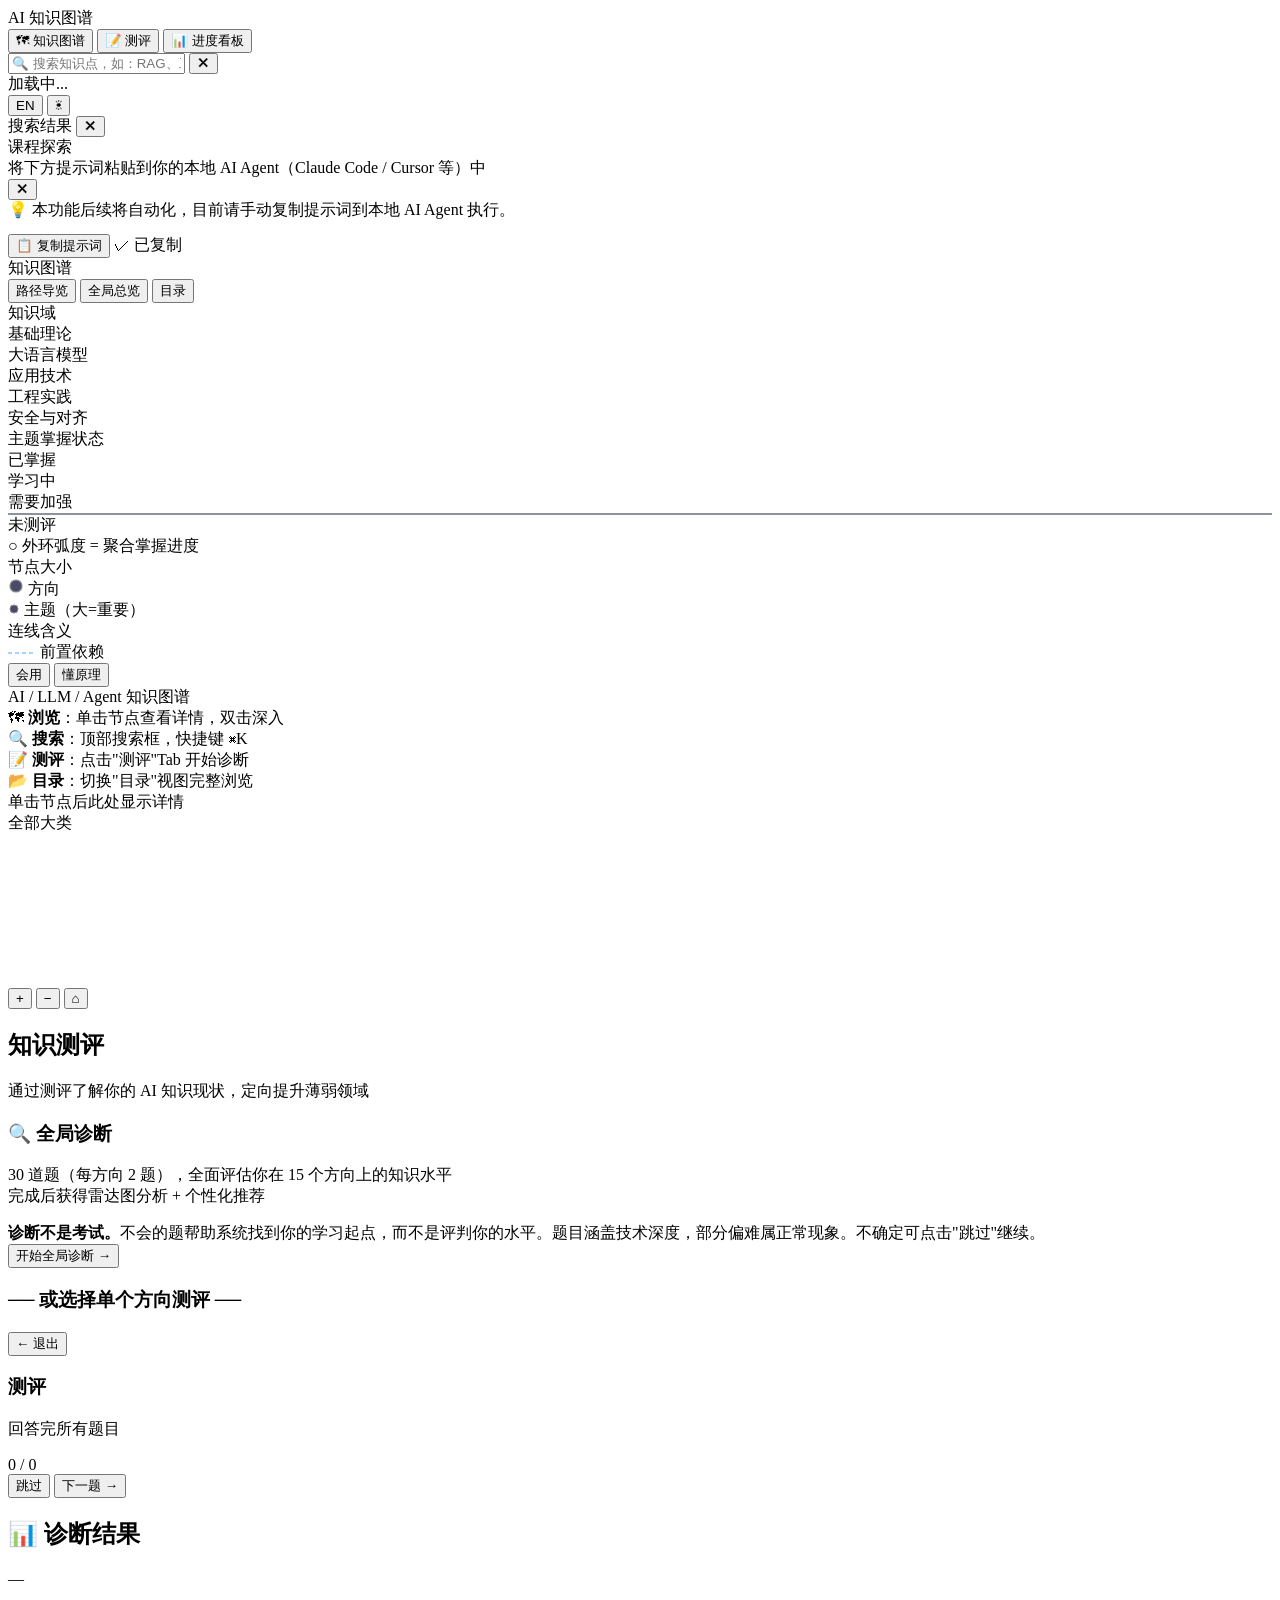
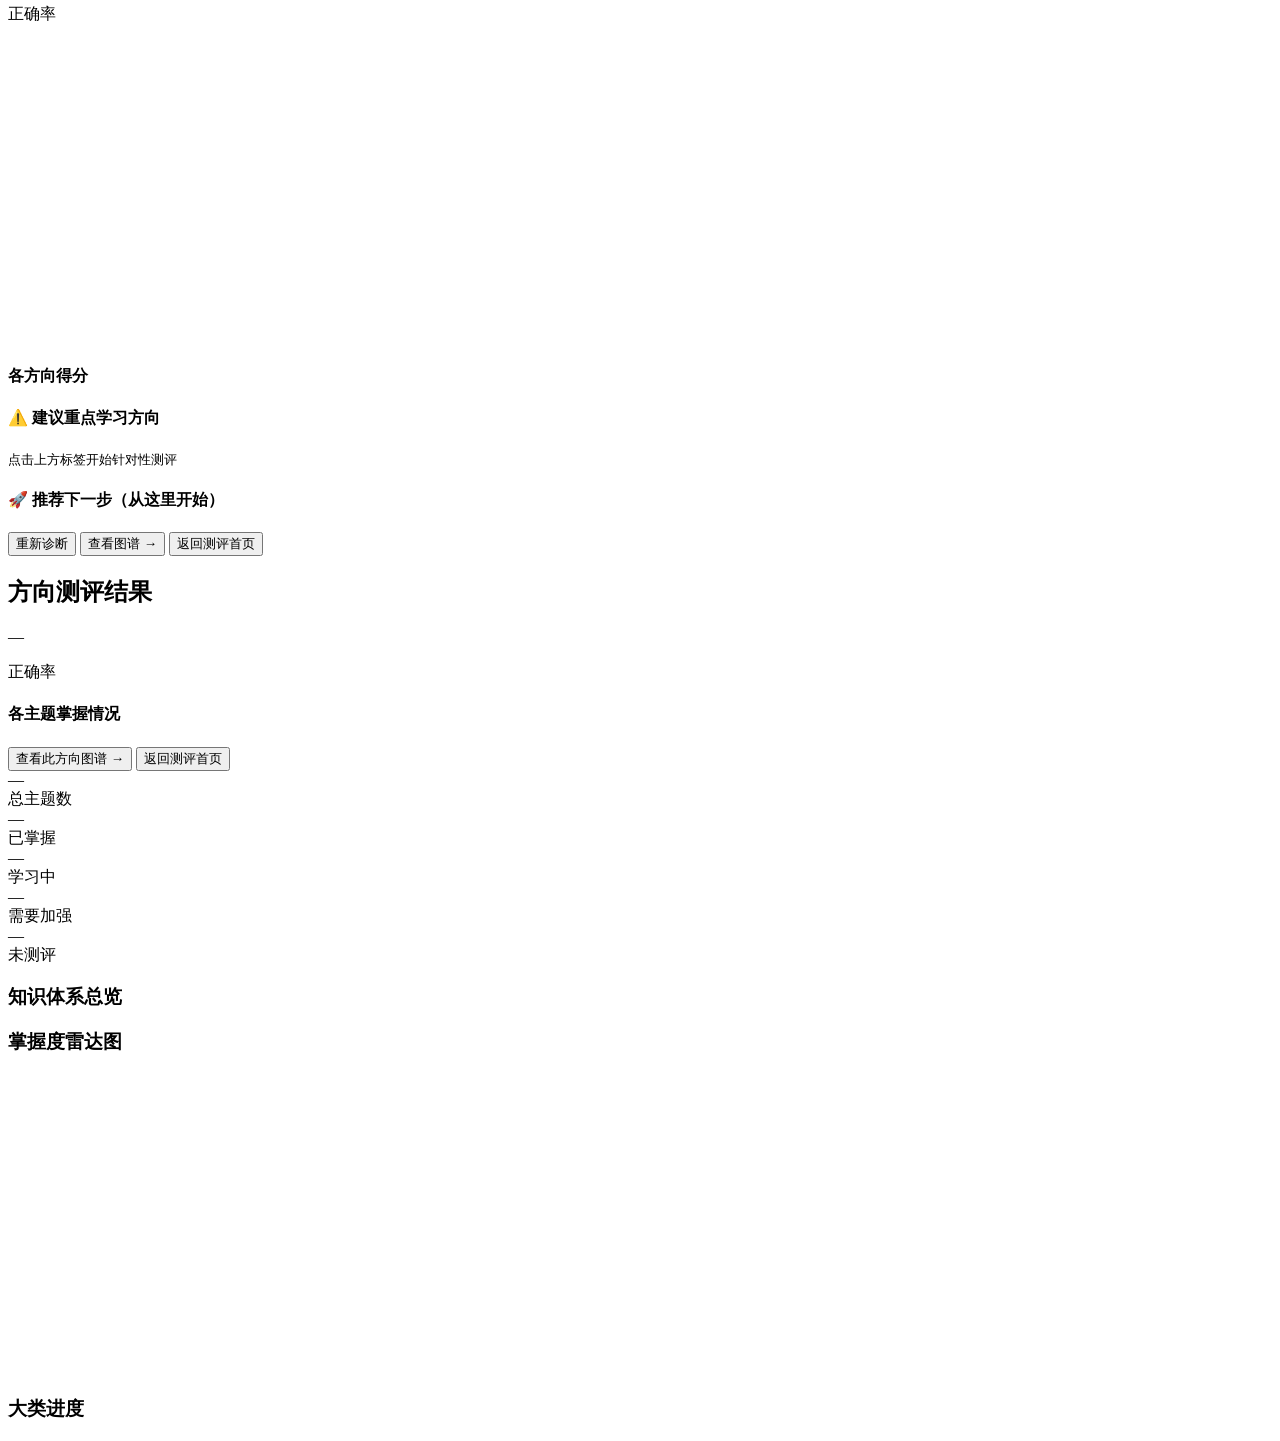
==== commit 2c2b58e3: "FE-04/FE-14/FE-15: 进度页知识体系热力图 + 节点悬浮提示 + 测评说明语义优化 - FE-04: 进度页新增"知识体系总览"热力图，按 Area→Direction 组织显示   " ====
--- a/web/templates/index.html
+++ b/web/templates/index.html
@@ -180,9 +180,8 @@
         <div class="diagnostic-card">
           <h3 data-i18n="quiz.diagnostic.title">🔍 全局诊断</h3>
           <p data-i18n="quiz.diagnostic.desc">30 道题（每方向 2 题），全面评估你在 15 个方向上的知识水平<br>完成后获得雷达图分析 + 个性化推荐</p>
-          <div class="diagnostic-notice">
-            <span class="diagnostic-notice-icon">💡</span>
-            题目涵盖技术深度，部分题目偏难属正常现象。<strong>诊断的目的是找到你的起点</strong>，不是评判好坏。不会的题目直接跳过即可。
+          <div class="diagnostic-notice" data-i18n-html="quiz.diagnostic.notice">
+            <strong>诊断不是考试。</strong>不会的题帮助系统找到你的学习起点，而不是评判你的水平。题目涵盖技术深度，部分偏难属正常现象。不确定可点击"跳过"继续。
           </div>
           <button class="btn-primary" id="btn-start-diagnostic" data-i18n="btn.start_diagnostic">开始全局诊断 →</button>
         </div>
@@ -303,6 +302,11 @@
         <div class="next-steps-chips" id="progress-next-chips"></div>
       </div>
 
+      <div class="progress-heatmap-section" id="progress-heatmap-section">
+        <h3 data-i18n="progress.heatmap_title">知识体系总览</h3>
+        <div class="progress-heatmap" id="progress-heatmap"></div>
+      </div>
+
       <div class="progress-layout">
         <div class="progress-radar-box">
           <h3 data-i18n="progress.radar_title">掌握度雷达图</h3>
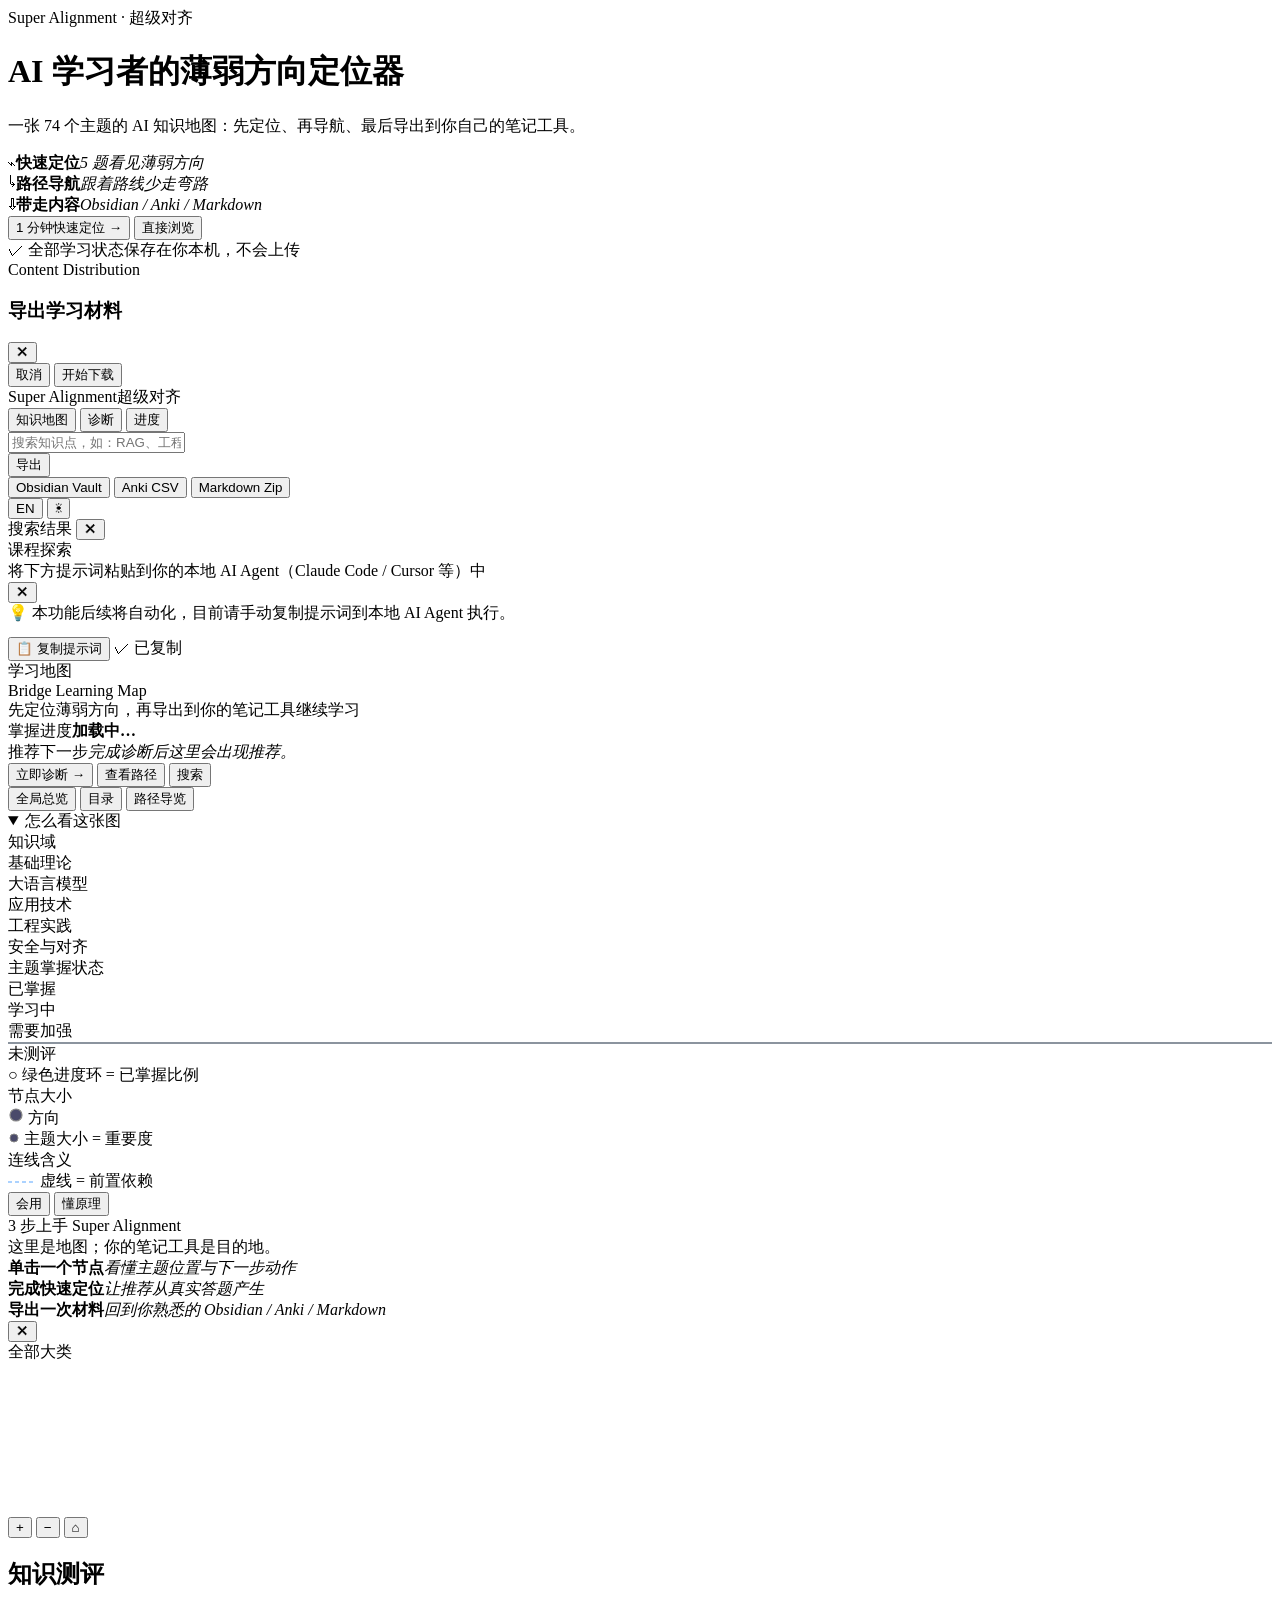
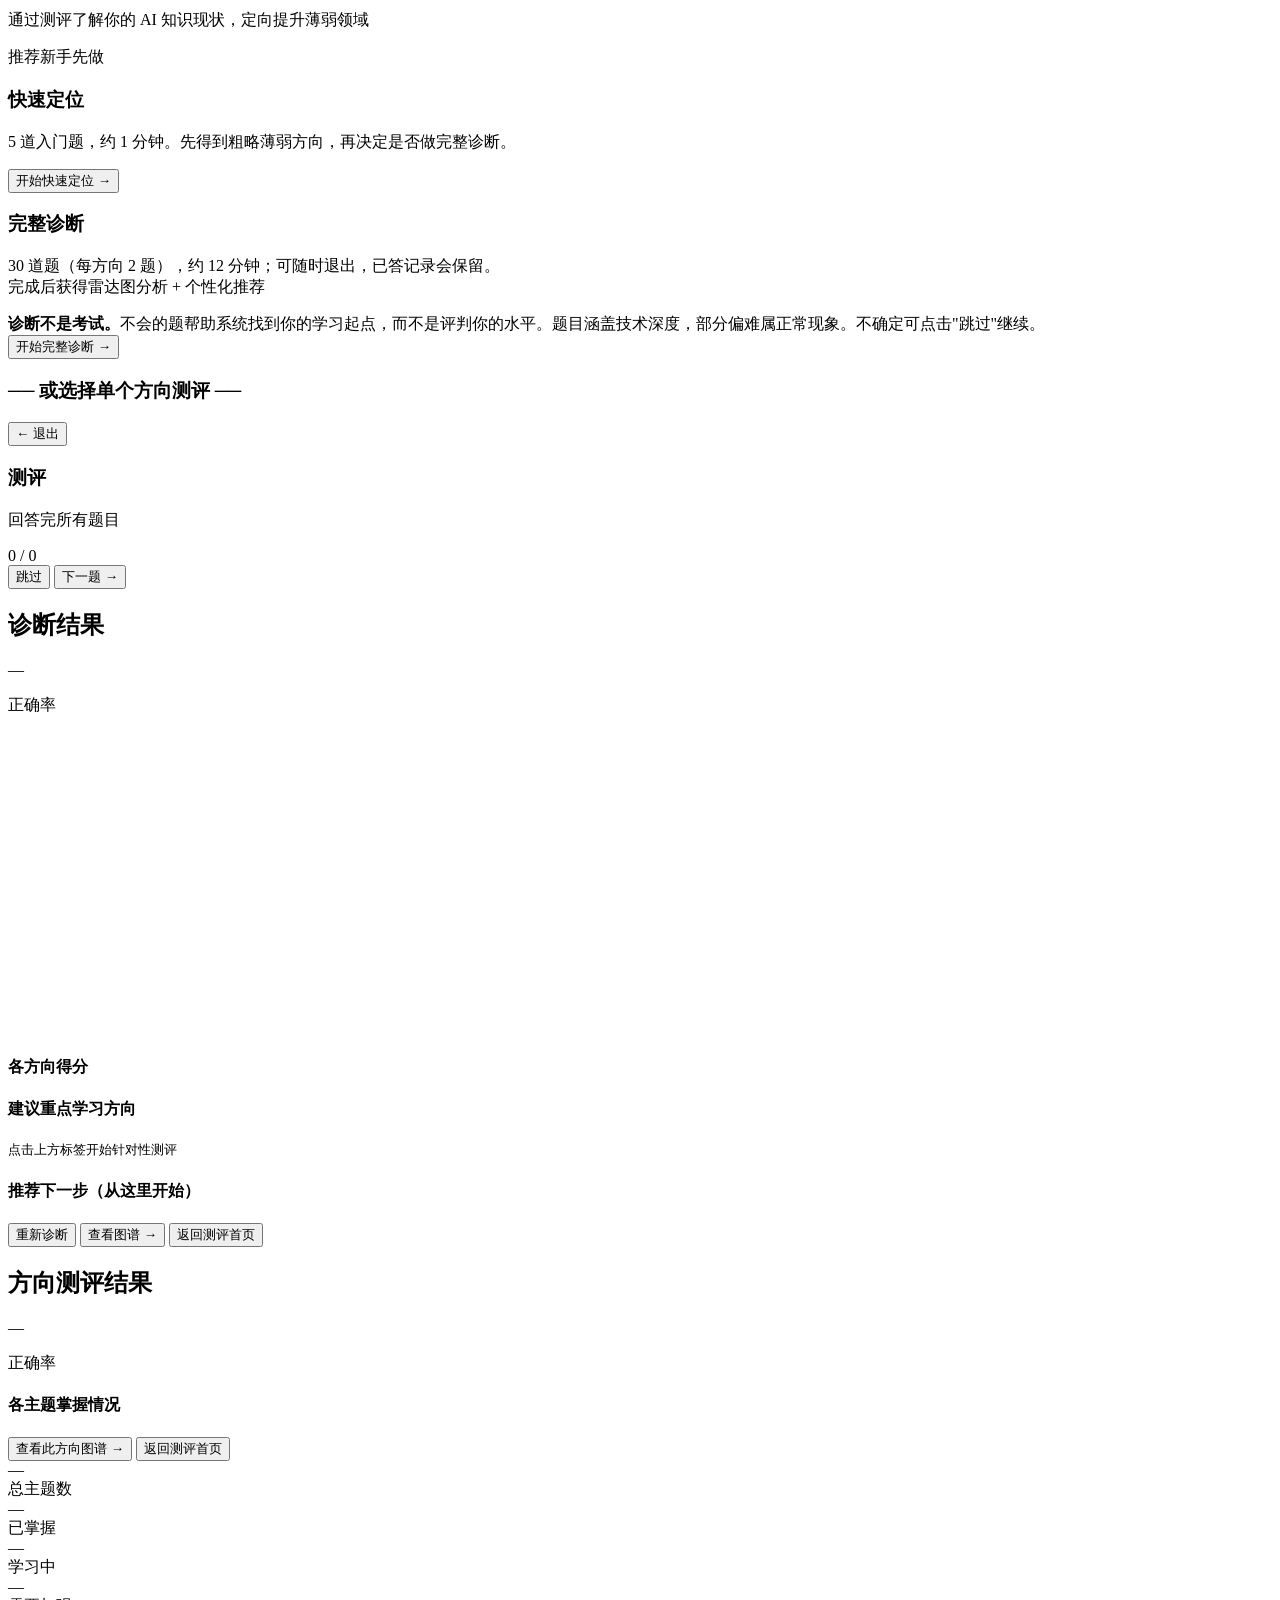
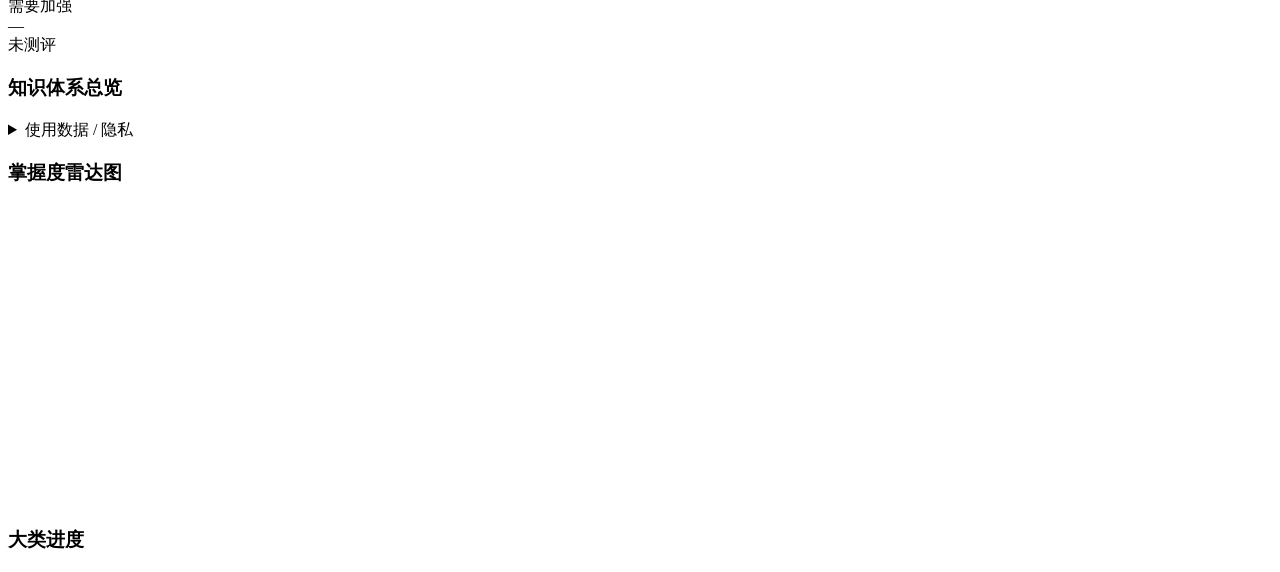
==== commit fedec1a8: "merge: frontend learning cockpit redesign # Conflicts: #	README.md #	run.sh #	web/index.html" ====
--- a/web/templates/index.html
+++ b/web/templates/index.html
@@ -3,32 +3,75 @@
 <head>
   <meta charset="UTF-8">
   <meta name="viewport" content="width=device-width, initial-scale=1.0">
-  <title>AI 知识图谱</title>
-  <link rel="stylesheet" href="/static/css/style.css">
+  <title>Super Alignment｜超级对齐</title>
+  <link rel="stylesheet" href="/static/css/style.css?v=frontend-cockpit-6">
   <script src="https://d3js.org/d3.v7.min.js"></script>
-  <script src="/static/js/i18n.js"></script>
+  <script src="/static/js/i18n.js?v=frontend-cockpit-6"></script>
 </head>
 <body>
 
+<!-- First-run onboarding: value in 5 minutes -->
+<div class="intro-overlay hidden" id="intro-overlay" role="dialog" aria-modal="true" aria-labelledby="intro-title">
+  <div class="intro-card">
+    <div class="intro-kicker">Super Alignment · 超级对齐</div>
+    <h1 id="intro-title">AI 学习者的薄弱方向定位器</h1>
+    <p class="intro-subtitle">一张 74 个主题的 AI 知识地图：先定位、再导航、最后导出到你自己的笔记工具。</p>
+    <div class="intro-capabilities">
+      <div class="intro-capability"><span class="intro-icon">⌁</span><strong>快速定位</strong><em>5 题看见薄弱方向</em></div>
+      <div class="intro-capability"><span class="intro-icon">↳</span><strong>路径导航</strong><em>跟着路线少走弯路</em></div>
+      <div class="intro-capability"><span class="intro-icon">⇩</span><strong>带走内容</strong><em>Obsidian / Anki / Markdown</em></div>
+    </div>
+    <div class="intro-actions">
+      <button class="intro-primary" id="intro-quickstart" type="button">1 分钟快速定位 →</button>
+      <button class="intro-secondary" id="intro-browse" type="button">直接浏览</button>
+    </div>
+    <div class="intro-privacy">✓ 全部学习状态保存在你本机，不会上传</div>
+  </div>
+</div>
+
+<div class="modal-overlay hidden" id="export-modal-overlay" onclick="closeExportPreview()"></div>
+<div class="export-preview-modal hidden" id="export-preview-modal" role="dialog" aria-modal="true">
+  <div class="export-preview-header">
+    <div>
+      <div class="export-preview-kicker">Content Distribution</div>
+      <h3 id="export-preview-title">导出学习材料</h3>
+    </div>
+    <button class="search-results-close" onclick="closeExportPreview()">✕</button>
+  </div>
+  <div class="export-preview-body" id="export-preview-body"></div>
+  <div class="export-preview-actions">
+    <button class="btn-secondary" onclick="closeExportPreview()">取消</button>
+    <button class="btn-primary" id="export-preview-confirm">开始下载</button>
+  </div>
+</div>
+
 <!-- 顶部导航 -->
 <div class="topbar">
-  <div class="topbar-title">AI <span data-i18n="title">知识图谱</span></div>
+  <div class="topbar-title"><span class="brand-main">Super Alignment</span><span class="brand-sub">超级对齐</span></div>
   <div class="tabs">
-    <button class="tab-btn active" data-tab="graph" data-i18n="tab.graph">🗺 知识图谱</button>
-    <button class="tab-btn" data-tab="quiz" data-i18n="tab.quiz">📝 测评</button>
-    <button class="tab-btn" data-tab="progress" data-i18n="tab.progress">📊 进度看板</button>
+    <button class="tab-btn active" data-tab="graph" data-i18n="tab.graph">知识地图</button>
+    <button class="tab-btn" data-tab="quiz" data-i18n="tab.quiz">诊断</button>
+    <button class="tab-btn" data-tab="progress" data-i18n="tab.progress">进度</button>
   </div>
   <div class="topbar-right">
     <div class="search-wrap" id="search-wrap">
       <input type="text" class="search-input" id="search-input"
-             placeholder="🔍 搜索知识点，如：RAG、工程、fine-tuning…"
+             placeholder="搜索知识点，如：RAG、工程、fine-tuning…"
              data-i18n="search.placeholder"
              autocomplete="off" />
-      <button class="search-clear" id="search-clear" title="清除">✕</button>
-    </div>
-    <div class="progress-badge" id="topbar-badge" data-i18n="badge.loading">加载中...</div>
+      <button class="search-clear" id="search-clear" title="清除" style="visibility:hidden">✕</button>
+    </div>
+    <div class="progress-badge" id="topbar-badge" style="visibility:hidden"></div>
+    <div class="top-export-menu">
+      <button class="top-export-trigger" type="button">导出</button>
+      <div class="top-export-popover">
+        <button type="button" onclick="callExport('obsidian')">Obsidian Vault</button>
+        <button type="button" onclick="callExport('anki')">Anki CSV</button>
+        <button type="button" onclick="callExport('markdown')">Markdown Zip</button>
+      </div>
+    </div>
     <button class="lang-toggle-btn" id="lang-toggle" title="Switch language / 切换语言" onclick="setLang(getLang() === 'zh' ? 'en' : 'zh')">EN</button>
-    <button class="theme-toggle-btn" id="theme-toggle" title="切换日/夜模式">☀</button>
+    <button class="theme-toggle-btn" id="theme-toggle" data-i18n-title="theme.toggle" title="切换日/夜模式">☀</button>
   </div>
 </div>
 
@@ -72,21 +115,36 @@
   <div class="tab-panel active" id="panel-graph">
     <div class="graph-sidebar">
       <div class="sidebar-header">
-        <span data-i18n="sidebar.title">知识图谱</span>
+        <span data-i18n="sidebar.title">学习地图</span>
         <div class="layer-indicator">
           <div class="layer-dot active" id="ld-1" title="大类"></div>
           <div class="layer-dot" id="ld-2" title="方向"></div>
           <div class="layer-dot" id="ld-3" title="主题"></div>
         </div>
       </div>
-      <div class="view-toggle-bar">
-        <button class="view-toggle-btn" id="btn-path-view" data-i18n="view.path" onclick="setGraphView('path')">路径导览</button>
+      <div class="learning-cockpit">
+        <div class="cockpit-kicker">Bridge Learning Map</div>
+        <div class="cockpit-title" data-i18n="cockpit.title">先定位薄弱方向，再导出到你的笔记工具继续学习</div>
+        <div class="cockpit-metrics" id="cockpit-metrics">
+          <div class="cockpit-metric" id="cockpit-metric-el" role="button" tabindex="0" title="点击查看详细分布"><span>掌握进度</span><strong>加载中…</strong></div>
+          <div class="cockpit-next" id="cockpit-next"><span data-i18n="cockpit.next_label">推荐下一步</span><em data-i18n="cockpit.no_rec">完成诊断后这里会出现推荐。</em></div>
+        </div>
+        <div class="cockpit-actions">
+          <button class="cockpit-primary" onclick="switchToTab('quiz')" data-i18n="cockpit.primary">立即诊断 →</button>
+          <button class="cockpit-secondary cockpit-link" onclick="setGraphView('path')" data-i18n="cockpit.path_link">查看路径</button>
+          <button class="cockpit-secondary cockpit-link" onclick="document.getElementById('search-input').focus()" data-i18n="cockpit.search_link">搜索</button>
+        </div>
+      </div>
+
+      <div class="view-toggle-bar view-toggle-bar-redesign">
         <button class="view-toggle-btn active" id="btn-global-view" data-i18n="view.global" onclick="setGraphView('global')">全局总览</button>
         <button class="view-toggle-btn" id="btn-dir-view" data-i18n="view.dir" onclick="setGraphView('dir')">目录</button>
-        <!-- 领域浏览：通过双击节点或"查看主题图"按钮进入，不作为顶级导航入口 -->
+        <button class="view-toggle-btn" id="btn-path-view" data-i18n="view.path" onclick="setGraphView('path')">路径导览</button>
         <button class="view-toggle-btn" id="btn-domain-view" data-i18n="view.domain" onclick="setGraphView('domain')" style="display:none">领域浏览</button>
       </div>
-      <div class="graph-legend">
+
+      <details class="graph-legend" open>
+        <summary>怎么看这张图</summary>
         <div class="legend-group-title" data-i18n="legend.domains">知识域</div>
         <div class="legend-item" data-area="foundations" onclick="filterByArea('foundations')"><div class="legend-dot" style="background:#58A6FF"></div><span data-i18n="area.foundation">基础理论</span></div>
         <div class="legend-item" data-area="llm" onclick="filterByArea('llm')"><div class="legend-dot" style="background:#F85149"></div><span data-i18n="area.llm">大语言模型</span></div>
@@ -99,7 +157,7 @@
         <div class="legend-item"><div class="legend-dot" style="background:#d29922"></div><span data-i18n="status.learning">学习中</span></div>
         <div class="legend-item"><div class="legend-dot" style="background:#f85149"></div><span data-i18n="status.needs_work">需要加强</span></div>
         <div class="legend-item"><div class="legend-dot" style="background:#4A4A6A;border:1px solid #8B949E"></div><span data-i18n="status.unknown">未测评</span></div>
-        <div class="legend-ring-note" data-i18n="legend.ring">○ 外环弧度 = 聚合掌握进度</div>
+        <div class="legend-ring-note" data-i18n="legend.ring">○ 绿色进度环 = 已掌握比例</div>
         <div class="legend-sep"></div>
         <div class="legend-group-title" data-i18n="legend.size">节点大小</div>
         <div class="legend-node-sizes">
@@ -109,25 +167,21 @@
           </div>
           <div class="legend-size-item">
             <svg width="12" height="12"><circle cx="6" cy="6" r="4" fill="#4A4A6A" stroke="#888" stroke-width="1"/></svg>
-            <span data-i18n="legend.size.topic">主题（大=重要）</span>
+            <span data-i18n="legend.size.topic">主题大小 = 重要度</span>
           </div>
         </div>
         <div class="legend-sep"></div>
         <div class="legend-group-title" data-i18n="legend.lines">连线含义</div>
         <div class="legend-line-item">
           <svg width="28" height="8"><line x1="0" y1="4" x2="28" y2="4" stroke="#58A6FF" stroke-width="1.2" stroke-dasharray="4,3"/></svg>
-          <span data-i18n="legend.line.prereq">前置依赖</span>
-        </div>
-        <!-- Tag filter indicator — shown when a tag is active -->
+          <span data-i18n="legend.line.prereq">虚线 = 前置依赖</span>
+        </div>
         <div id="tag-filter-indicator" style="display:none;margin-top:8px;cursor:pointer;font-size:11px;background:rgba(88,166,255,.12);border:1px solid rgba(88,166,255,.3);border-radius:12px;padding:3px 8px;color:var(--accent);text-align:center" onclick="filterByTag(null)"></div>
-      </div>
-
-      <!-- 目录浏览面板 -->
+      </details>
       <div class="dir-panel hidden" id="dir-panel">
         <div class="dir-tree" id="dir-tree"></div>
       </div>
 
-      <!-- 路径导览面板 -->
       <div class="path-panel hidden" id="path-panel">
         <div class="path-intent-bar">
           <button class="path-intent-btn active" id="btn-apply-path" onclick="setActivePath('apply')" data-i18n="path.apply">会用</button>
@@ -140,18 +194,22 @@
 
       <div class="node-info-panel" id="node-info-panel">
         <div class="node-info-empty" id="node-info-empty-msg">
-          <div class="onboard-title">AI / LLM / Agent 知识图谱</div>
-          <div class="onboard-ways">
-            <div class="onboard-way">🗺 <strong>浏览</strong>：单击节点查看详情，双击深入</div>
-            <div class="onboard-way">🔍 <strong>搜索</strong>：顶部搜索框，快捷键 ⌘K</div>
-            <div class="onboard-way">📝 <strong>测评</strong>：点击"测评"Tab 开始诊断</div>
-            <div class="onboard-way">📂 <strong>目录</strong>：切换"目录"视图完整浏览</div>
-          </div>
-          <div class="onboard-hint">单击节点后此处显示详情</div>
+          <div class="onboard-title">3 步上手 Super Alignment</div>
+          <div class="onboard-subtitle">这里是地图；你的笔记工具是目的地。</div>
+          <div class="onboard-checklist" id="onboard-checklist">
+            <div class="onboard-step" data-step="node"><span></span><strong>单击一个节点</strong><em>看懂主题位置与下一步动作</em></div>
+            <div class="onboard-step" data-step="quiz"><span></span><strong>完成快速定位</strong><em>让推荐从真实答题产生</em></div>
+            <div class="onboard-step" data-step="export"><span></span><strong>导出一次材料</strong><em>回到你熟悉的 Obsidian / Anki / Markdown</em></div>
+          </div>
         </div>
       </div>
     </div>
     <div class="graph-canvas-wrap">
+      <!-- 节点浮动详情卡片 -->
+      <div id="node-float-card" class="node-float-card hidden">
+        <button class="nfc-close" onclick="clearNodeFocus()" title="关闭">✕</button>
+        <div class="nfc-body" id="nfc-body"></div>
+      </div>
       <div class="graph-breadcrumb" id="graph-breadcrumb">
         <button class="crumb-back-global" id="crumb-back-global" onclick="setGraphView('global')" style="display:none" title="返回全局总览">← 全局</button>
         <span class="crumb" id="crumb-root" onclick="resetToAreas()">全部大类</span>
@@ -167,36 +225,35 @@
 
   <!-- Tab 2: 测评 -->
   <div class="tab-panel" id="panel-quiz">
-
-    <!-- 测评首页 -->
     <div id="quiz-home-view">
       <div class="quiz-home">
         <div class="quiz-home-header">
           <h2 data-i18n="quiz.title">知识测评</h2>
           <p data-i18n="quiz.subtitle">通过测评了解你的 AI 知识现状，定向提升薄弱领域</p>
         </div>
-
-        <!-- 全局诊断 -->
+        <div class="quiz-draft-card hidden" id="quiz-draft-card"></div>
+        <div class="diagnostic-card diagnostic-card-quick">
+          <div class="diagnostic-pill">推荐新手先做</div>
+          <h3>快速定位</h3>
+          <p>5 道入门题，约 1 分钟。先得到粗略薄弱方向，再决定是否做完整诊断。</p>
+          <button class="btn-primary" id="btn-start-quick-diagnostic">开始快速定位 →</button>
+        </div>
         <div class="diagnostic-card">
-          <h3 data-i18n="quiz.diagnostic.title">🔍 全局诊断</h3>
-          <p data-i18n="quiz.diagnostic.desc">30 道题（每方向 2 题），全面评估你在 15 个方向上的知识水平<br>完成后获得雷达图分析 + 个性化推荐</p>
+          <h3 data-i18n="quiz.diagnostic.title">完整诊断</h3>
+          <p data-i18n="quiz.diagnostic.desc">30 道题（每方向 2 题），约 12 分钟；可随时退出，已答记录会保留。<br>完成后获得雷达图分析 + 个性化推荐</p>
           <div class="diagnostic-notice" data-i18n-html="quiz.diagnostic.notice">
             <strong>诊断不是考试。</strong>不会的题帮助系统找到你的学习起点，而不是评判你的水平。题目涵盖技术深度，部分偏难属正常现象。不确定可点击"跳过"继续。
           </div>
-          <button class="btn-primary" id="btn-start-diagnostic" data-i18n="btn.start_diagnostic">开始全局诊断 →</button>
-        </div>
-
-        <!-- 方向单独测评 -->
+          <button class="btn-primary" id="btn-start-diagnostic" data-i18n="btn.start_diagnostic">开始完整诊断 →</button>
+        </div>
         <div class="directions-section">
           <h3 data-i18n="quiz.or_choose">── 或选择单个方向测评 ──</h3>
           <div class="directions-grid" id="directions-grid">
-            <!-- 动态渲染 -->
-          </div>
-        </div>
-      </div>
-    </div>
-
-    <!-- 测评进行中 -->
+          </div>
+        </div>
+      </div>
+    </div>
+
     <div id="quiz-flow-view" class="hidden">
       <div class="quiz-flow">
         <div class="quiz-flow-header">
@@ -213,7 +270,6 @@
         </div>
         <div class="quiz-direction-label" id="quiz-direction-label"></div>
         <div id="quiz-question-area">
-          <!-- 动态渲染 -->
         </div>
         <div class="quiz-nav">
           <span class="quiz-counter" id="quiz-counter">0 / 0</span>
@@ -225,15 +281,13 @@
       </div>
     </div>
 
-    <!-- 诊断结果 -->
     <div id="quiz-result-view" class="hidden">
       <div class="result-panel">
         <div class="result-header">
-          <h2 data-i18n="result.title">📊 诊断结果</h2>
+          <h2 data-i18n="result.title">诊断结果</h2>
           <div class="result-score-big" id="result-score-big">—</div>
           <p id="result-score-label" data-i18n="result.accuracy">正确率</p>
         </div>
-
         <div class="result-layout">
           <div class="radar-container">
             <svg id="radar-svg" width="300" height="300"></svg>
@@ -243,18 +297,15 @@
             <div id="direction-scores-list"></div>
           </div>
         </div>
-
         <div class="weak-section" id="weak-section">
-          <h4 data-i18n="result.weak_title">⚠️ 建议重点学习方向</h4>
+          <h4 data-i18n="result.weak_title">建议重点学习方向</h4>
           <div class="weak-tags" id="weak-tags"></div>
           <p style="font-size:13px;color:var(--text-muted)" data-i18n="result.weak_hint">点击上方标签开始针对性测评</p>
         </div>
-
         <div class="next-steps-section" id="next-steps-section">
-          <h4 data-i18n="result.next_title">🚀 推荐下一步（从这里开始）</h4>
+          <h4 data-i18n="result.next_title">推荐下一步（从这里开始）</h4>
           <div class="next-steps-list" id="next-steps-list"></div>
         </div>
-
         <div class="result-actions">
           <button class="btn-secondary" id="btn-redo-diagnostic" data-i18n="btn.redo">重新诊断</button>
           <button class="btn-secondary" id="btn-view-graph-from-diagnostic" data-i18n="btn.view_graph">查看图谱 →</button>
@@ -263,7 +314,6 @@
       </div>
     </div>
 
-    <!-- 方向测评结果 -->
     <div id="direction-result-view" class="hidden">
       <div class="result-panel">
         <div class="result-header">
@@ -271,12 +321,10 @@
           <div class="result-score-big" id="dir-result-score">—</div>
           <p id="dir-result-label">正确率</p>
         </div>
-
         <div class="scores-container" style="margin-bottom:16px;max-height:none;">
           <h4 data-i18n="dir_result.topics">各主题掌握情况</h4>
           <div id="dir-topic-results"></div>
         </div>
-
         <div class="result-actions">
           <button class="btn-secondary" id="btn-view-direction-graph" data-i18n="btn.view_dir_graph">查看此方向图谱 →</button>
           <button class="btn-primary" id="btn-back-to-quiz-home-2" data-i18n="btn.back_home">返回测评首页</button>
@@ -289,6 +337,7 @@
   <!-- Tab 3: 进度看板 -->
   <div class="tab-panel" id="panel-progress">
     <div class="progress-page">
+      <div class="weekly-goal-card" id="weekly-goal-card"></div>
       <div class="progress-summary" id="progress-summary">
         <div class="stat-card stat-total"><div class="stat-value" id="stat-total">—</div><div class="stat-label" data-i18n="stat.total">总主题数</div></div>
         <div class="stat-card stat-mastered"><div class="stat-value" id="stat-mastered">—</div><div class="stat-label" data-i18n="stat.mastered">已掌握</div></div>
@@ -298,13 +347,26 @@
       </div>
 
       <div class="progress-next-steps" id="progress-next-steps" style="display:none">
-        <h3 data-i18n="progress.next_title">🚀 下一步推荐</h3>
+        <h3 data-i18n="progress.next_title">下一步推荐</h3>
         <div class="next-steps-chips" id="progress-next-chips"></div>
       </div>
 
       <div class="progress-heatmap-section" id="progress-heatmap-section">
         <h3 data-i18n="progress.heatmap_title">知识体系总览</h3>
         <div class="progress-heatmap" id="progress-heatmap"></div>
+      </div>
+
+      <div class="privacy-panel">
+        <details>
+          <summary>使用数据 / 隐私</summary>
+          <div class="privacy-panel-body">
+            <div id="privacy-events-summary">本地事件用于帮你理解学习动作，不会上传。</div>
+            <div class="privacy-actions">
+              <button class="btn-secondary" onclick="downloadUsageData()">导出本地使用数据</button>
+              <button class="btn-secondary" onclick="clearUsageData()">清空本地使用数据</button>
+            </div>
+          </div>
+        </details>
       </div>
 
       <div class="progress-layout">
@@ -322,6 +384,6 @@
 
 </div>
 
-<script src="/static/js/app.js"></script>
+<script src="/static/js/app.js?v=frontend-cockpit-6"></script>
 </body>
 </html>
